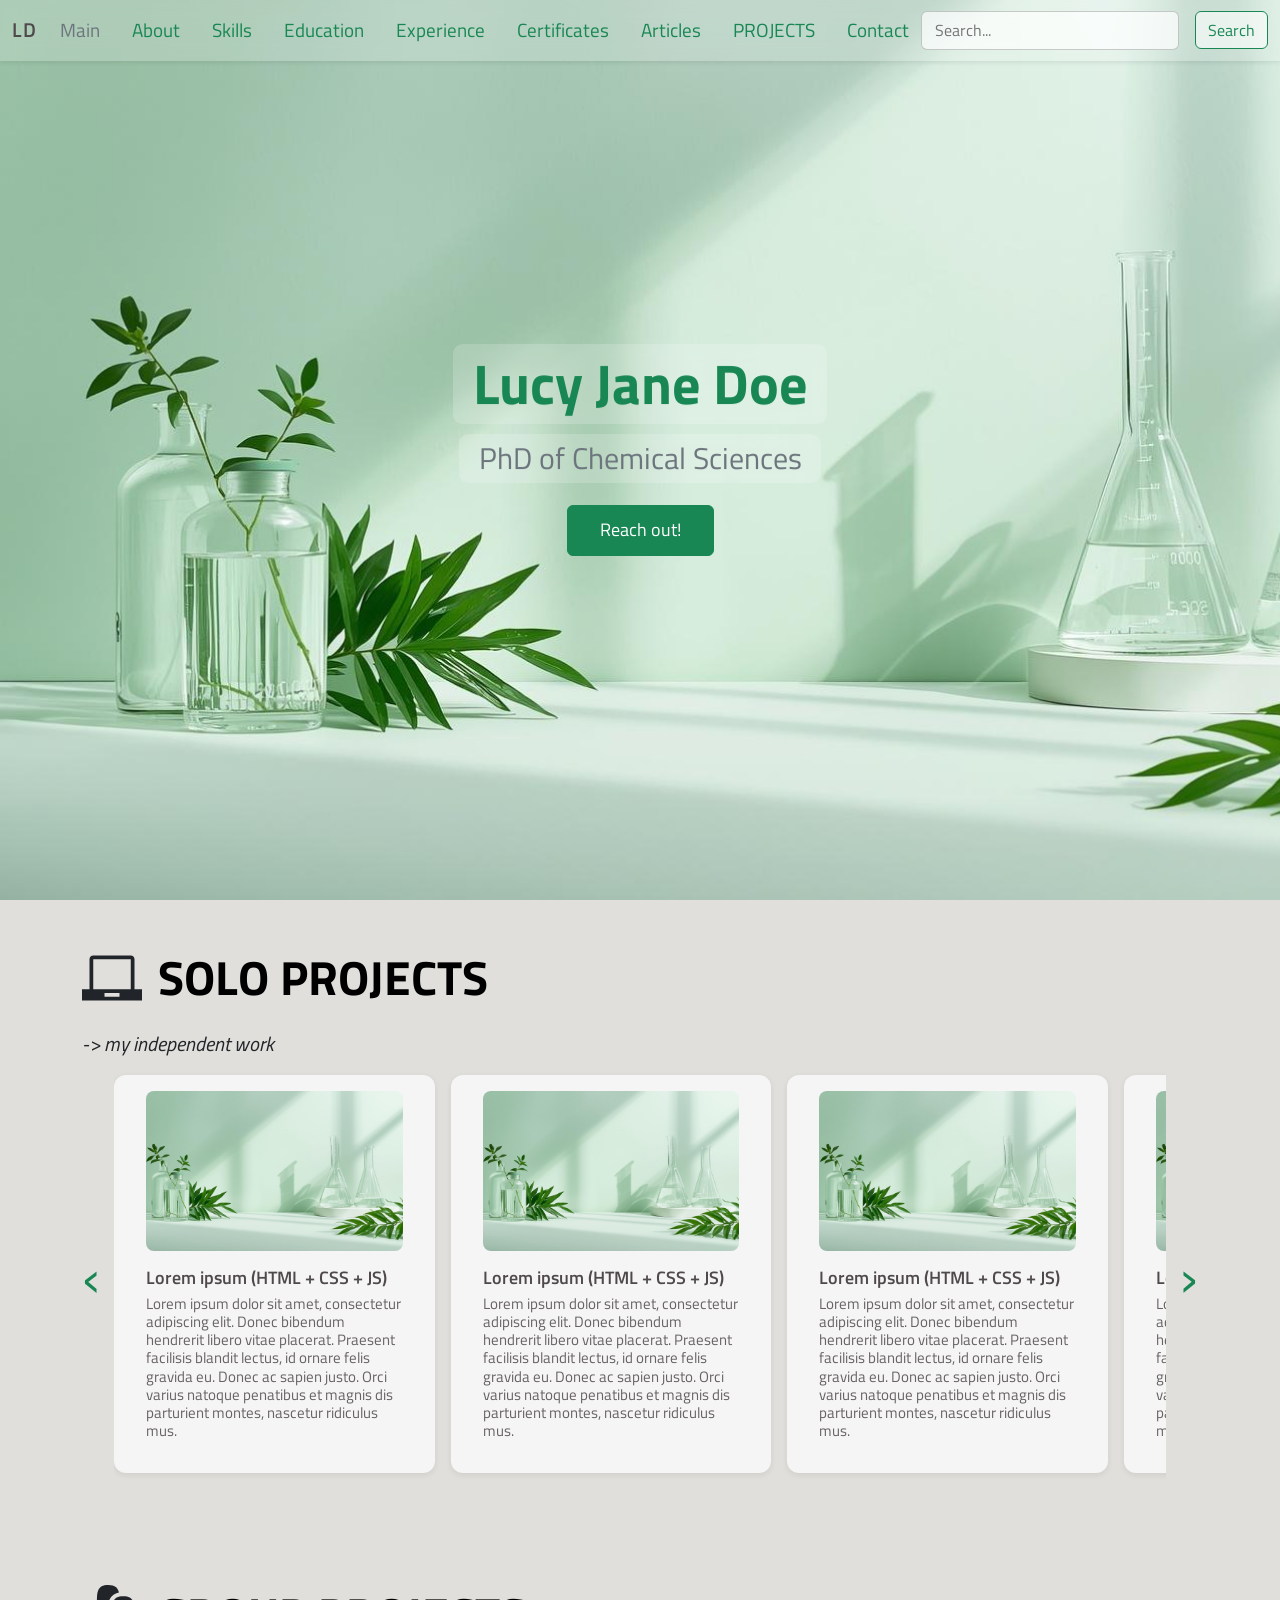
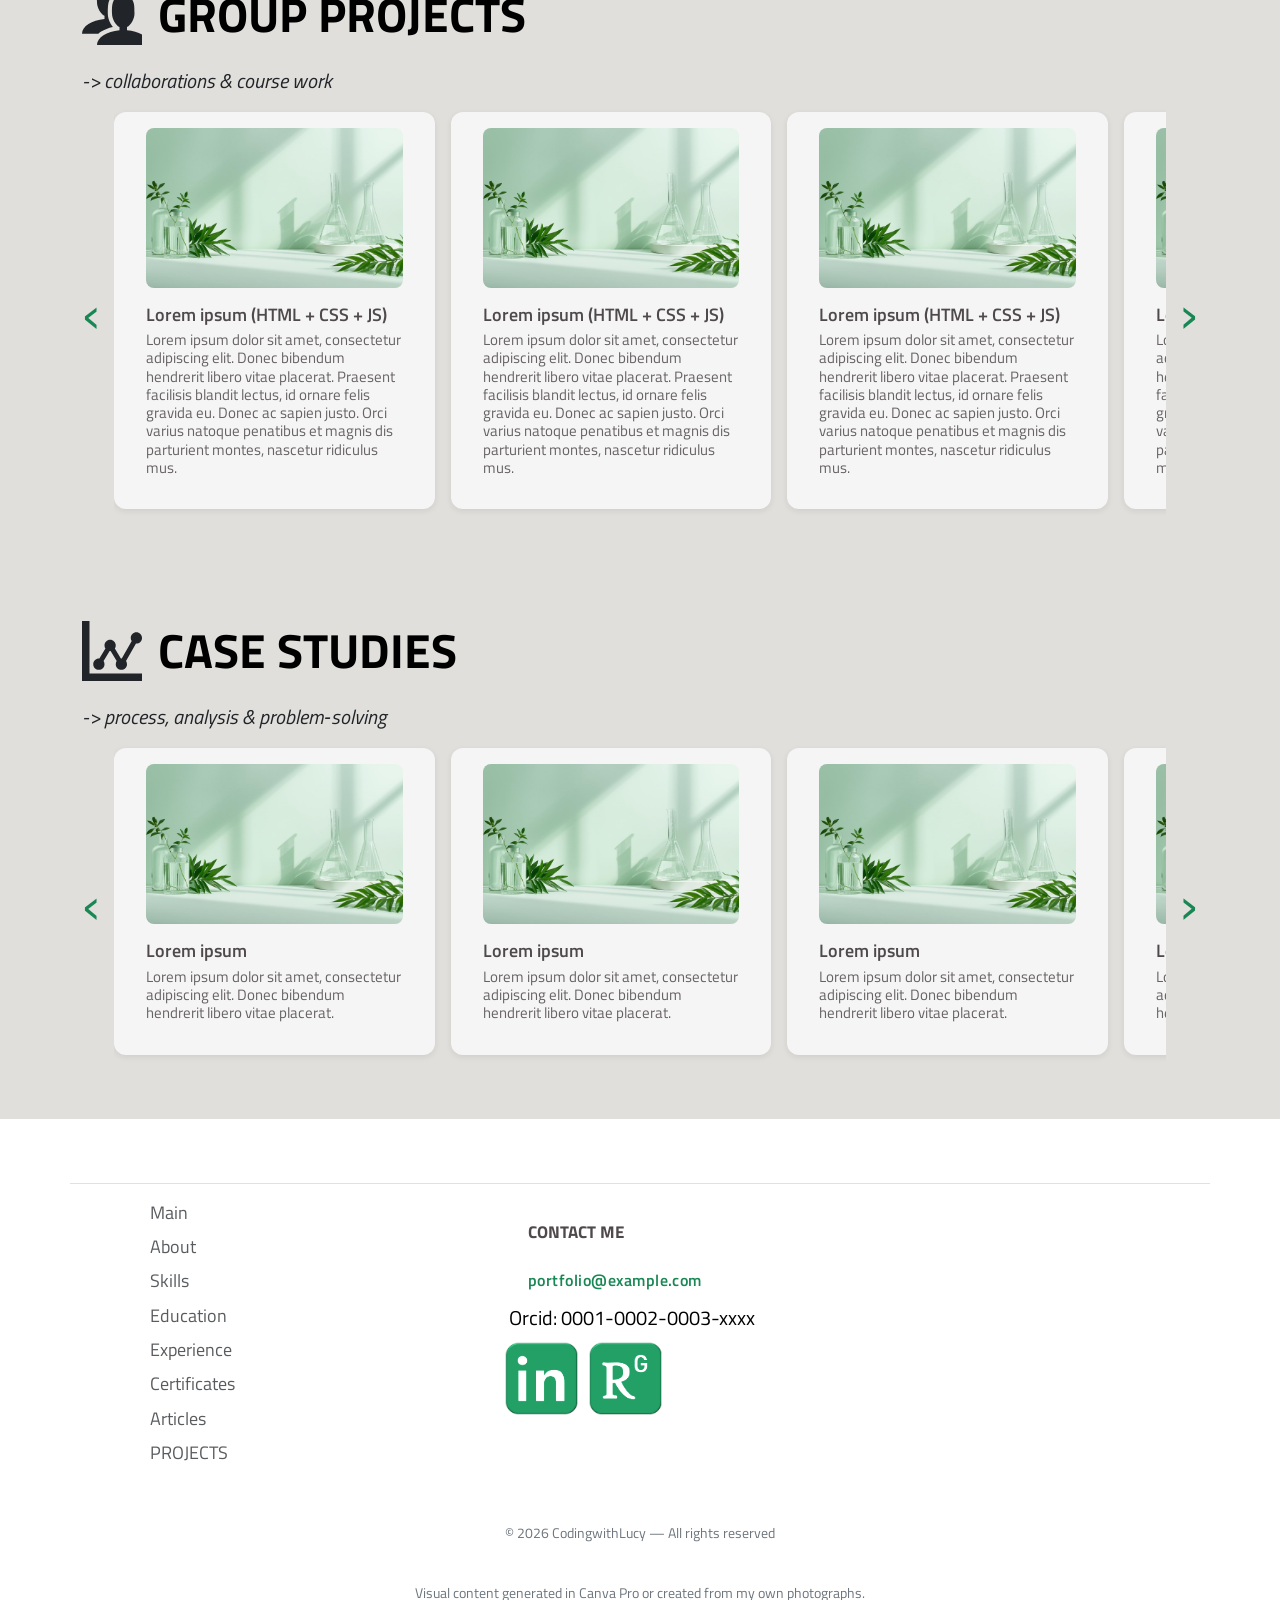
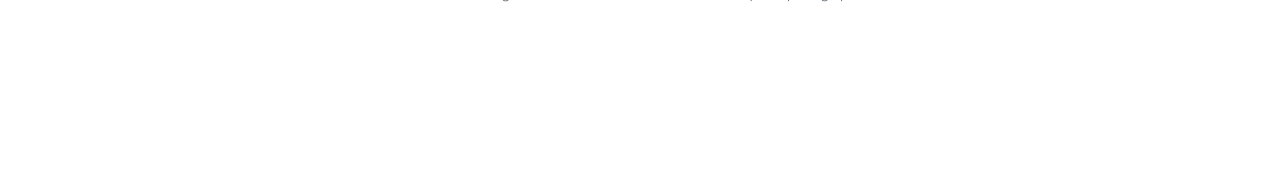
==== projects.html @ 0e8cf5af "certificated section change plus portfolio website added" ====
<!DOCTYPE html>
<html lang="en">

<head>
    <meta charset="utf-8" />
    <meta name="viewport" content="width=device-width, initial-scale=1" />
    <link href="https://cdn.jsdelivr.net/npm/bootstrap@5.0.1/dist/css/bootstrap.min.css" rel="stylesheet"
        integrity="sha384-+0n0xVW2eSR5OomGNYDnhzAbDsOXxcvSN1TPprVMTNDbiYZCxYbOOl7+AMvyTG2x" crossorigin="anonymous" />
    <link rel="preconnect" href="https://fonts.googleapis.com" />
    <link rel="preconnect" href="https://fonts.gstatic.com" crossorigin />
    <link
        href="https://fonts.googleapis.com/css2?family=Titillium+Web:ital,wght@0,200;0,300;0,400;0,600;0,700;0,900;1,200;1,300;1,400;1,600;1,700&display=swap"
        rel="stylesheet" />
    <title>LD resume</title>
    <link rel="stylesheet" href="./style.css" type="text/css" />
</head>

<body>
    <section id="main">
        <nav class="navbar navbar-light navbar-expand-md fixed-top shadow-sm">
            <div class="container-fluid">
                <a class="text-black navbar-brand" href="/index.html">LD</a>
                <button class="navbar-toggler" type="button" data-bs-toggle="collapse"
                    data-bs-target="#navbarSupportedContent" aria-controls="navbarSupportedContent"
                    aria-expanded="false" aria-label="Toggle navigation">
                    <span class="navbar-toggler-icon"></span>
                </button>

                <div class="collapse navbar-collapse flex-wrap" id="navbarSupportedContent">
                    <ul class="navbar-nav me-auto mb-2 mb-md-0">
                        <li class="nav-item">
                            <a href="/index.html" class="nav-link px-2 link-secondary">Main</a>
                        </li>
                        <li class="nav-item">
                            <a href="/index.html#about" class="nav-link px-2 link-success">About</a>
                        </li>
                        <li class="nav-item">
                            <a href="/index.html#skills" class="nav-link px-2 link-success">Skills</a>
                        </li>
                        <li class="nav-item">
                            <a href="/index.html#education" class="nav-link px-2 link-success">Education</a>
                        </li>
                        <li class="nav-item">
                            <a href="/index.html#experience" class="nav-link px-2 link-success">Experience</a>
                        </li>
                        <li class="nav-item">
                            <a href="/index.html#certificates" class="nav-link px-2 link-success">Certificates</a>
                        </li>
                        <li class="nav-item">
                            <a href="/index.html#articles" class="nav-link px-2 link-success">Articles</a>
                        </li>
                        <li class="nav-item">
                            <a href="/projects.html" class="nav-link px-2 link-success text-success">PROJECTS</a>
                        </li>
                        <li class="nav-item">
                            <a href="/index.html#contact" class="nav-link px-2 link-success">Contact</a>
                        </li>
                    </ul>
                    <form class="search-box d-flex align-items-center" onsubmit="return false;">
                        <div class="search-wrapper">
                            <input class="search-input" type="text" placeholder="Search..." aria-label="Search">

                            <div class="search-inline-nav d-none">
                                <button type="button" class="search-prev">◀</button>
                                <span class="search-counter">0/0</span>
                                <button type="button" class="search-next">▶</button>
                            </div>
                        </div>

                        <button type="button" class="search-btn btn btn-outline-success ms-2">
                            Search
                        </button>
                    </form>

                </div>
            </div>
        </nav>

        <div class="hero">
            <h1 class="fade-in-up hover-lift text-success">Lucy Jane Doe</h1>
            <h2 class="text-secondary fade-in-up hover-lift">PhD of Chemical Sciences</h2>

            <a href="#contact">
                <button type="button" class="btn btn-success fade-in-up hover-lift">Reach out!</button>
            </a>
        </div>
    </section>

    <section id="certificates" class="p-lg-5 pt-5">
        <div class="container">
            <div class="row">
                <div class="col-12 mb-4 title">
                    <svg xmlns="http://www.w3.org/2000/svg" height="100" fill="currentColor"
                        class="icon icon-laptop img-fluid d-block" viewBox="0 0 16 16">
                        <path
                            d="M14 11v-8c0-0.55-0.45-1-1-1h-10c-0.55 0-1 0.45-1 1v8h-2v3h16v-3h-2zM10 13h-4v-1h4v1zM13 11h-10v-7.998c0.001-0.001 0.001-0.001 0.002-0.002h9.996c0.001 0.001 0.001 0.001 0.002 0.002v7.998z">
                        </path>

                    </svg>
                    <h2 class="display-5 fw-bold text-body-emphasis lh-1 text-success fade-in-up">
                        SOLO PROJECTS
                    </h2>

                </div>
                <h3 class="subtle-desc"> -> my independent work</h3>
            </div>

            <div class="cert-carousel fade-in-up">
                <button class="cert-arrow left" aria-label="Scroll left">‹</button>
                <div class="cert-scroll">

                    <div class="certificate-card hover-lift" data-bs-toggle="modal" data-bs-target="#solo1">
                        <img src="/background.jpg" class="project-thumb" alt="Project thumbnail">
                        <h3>Lorem ipsum (HTML + CSS + JS)</h3>
                        <h4 class="pb-3">Lorem ipsum dolor sit amet, consectetur adipiscing elit. Donec bibendum
                            hendrerit libero vitae placerat. Praesent
                            facilisis blandit lectus, id ornare felis gravida eu. Donec ac sapien justo. Orci varius
                            natoque penatibus et magnis dis
                            parturient montes, nascetur ridiculus mus.
                        </h4>
                    </div>

                    <div class="certificate-card hover-lift" data-bs-toggle="modal" data-bs-target="#solo1">
                        <img src="/background.jpg" class="project-thumb" alt="Project thumbnail">
                        <h3>Lorem ipsum (HTML + CSS + JS)</h3>
                        <h4 class="pb-3">Lorem ipsum dolor sit amet, consectetur adipiscing elit. Donec bibendum
                            hendrerit libero vitae placerat. Praesent
                            facilisis blandit lectus, id ornare felis gravida eu. Donec ac sapien justo. Orci varius
                            natoque penatibus et magnis dis
                            parturient montes, nascetur ridiculus mus.
                        </h4>
                    </div>

                    <div class="certificate-card hover-lift" data-bs-toggle="modal" data-bs-target="#solo1">
                        <img src="/background.jpg" class="project-thumb" alt="Project thumbnail">
                        <h3>Lorem ipsum (HTML + CSS + JS)</h3>
                        <h4 class="pb-3">Lorem ipsum dolor sit amet, consectetur adipiscing elit. Donec bibendum
                            hendrerit libero vitae placerat. Praesent
                            facilisis blandit lectus, id ornare felis gravida eu. Donec ac sapien justo. Orci varius
                            natoque penatibus et magnis dis
                            parturient montes, nascetur ridiculus mus.
                        </h4>
                    </div>

                    <div class="certificate-card hover-lift" data-bs-toggle="modal" data-bs-target="#solo1">
                        <img src="/background.jpg" class="project-thumb" alt="Project thumbnail">
                        <h3>Lorem ipsum (HTML + CSS + JS)</h3>
                        <h4 class="pb-3">Lorem ipsum dolor sit amet, consectetur adipiscing elit. Donec bibendum
                            hendrerit libero vitae placerat. Praesent
                            facilisis blandit lectus, id ornare felis gravida eu. Donec ac sapien justo. Orci varius
                            natoque penatibus et magnis dis
                            parturient montes, nascetur ridiculus mus.
                        </h4>
                    </div>

                    <div class="certificate-card hover-lift" data-bs-toggle="modal" data-bs-target="#solo1">
                        <img src="/background.jpg" class="project-thumb" alt="Project thumbnail">
                        <h3>Lorem ipsum (HTML + CSS + JS)</h3>
                        <h4 class="pb-3">Lorem ipsum dolor sit amet, consectetur adipiscing elit. Donec bibendum
                            hendrerit libero vitae placerat. Praesent
                            facilisis blandit lectus, id ornare felis gravida eu. Donec ac sapien justo. Orci varius
                            natoque penatibus et magnis dis
                            parturient montes, nascetur ridiculus mus.
                        </h4>
                    </div>

                    <div class="certificate-card hover-lift" data-bs-toggle="modal" data-bs-target="#solo1">
                        <img src="/background.jpg" class="project-thumb" alt="Project thumbnail">
                        <h3>Lorem ipsum (HTML + CSS + JS)</h3>
                        <h4 class="pb-3">Lorem ipsum dolor sit amet, consectetur adipiscing elit. Donec bibendum
                            hendrerit libero vitae placerat. Praesent
                            facilisis blandit lectus, id ornare felis gravida eu. Donec ac sapien justo. Orci varius
                            natoque penatibus et magnis dis
                            parturient montes, nascetur ridiculus mus.
                        </h4>
                    </div>

                </div>
                <button class="cert-arrow right" aria-label="Scroll right">›</button>
            </div>

        </div>
        </div>
    </section>

    <section id="certificates" class="p-lg-5 pt-5">
        <div class="container">
            <div class="row">
                <div class="col-12 mb-4 title">
                    <svg xmlns="http://www.w3.org/2000/svg" height="100" fill="currentColor"
                        class="icon icon-users img-fluid d-block" viewBox="0 0 16 16">
                        <path
                            d="M12 12.041v-0.825c1.102-0.621 2-2.168 2-3.716 0-2.485 0-4.5-3-4.5s-3 2.015-3 4.5c0 1.548 0.898 3.095 2 3.716v0.825c-3.392 0.277-6 1.944-6 3.959h14c0-2.015-2.608-3.682-6-3.959z">
                        </path>
                        <path
                            d="M5.112 12.427c0.864-0.565 1.939-0.994 3.122-1.256-0.235-0.278-0.449-0.588-0.633-0.922-0.475-0.863-0.726-1.813-0.726-2.748 0-1.344 0-2.614 0.478-3.653 0.464-1.008 1.299-1.633 2.488-1.867-0.264-1.195-0.968-1.98-2.841-1.98-3 0-3 2.015-3 4.5 0 1.548 0.898 3.095 2 3.716v0.825c-3.392 0.277-6 1.944-6 3.959h4.359c0.227-0.202 0.478-0.393 0.753-0.573z">
                        </path>

                    </svg>
                    <h2 class="display-5 fw-bold text-body-emphasis lh-1 text-success fade-in-up">
                        GROUP PROJECTS
                    </h2>
                </div>
                <h3 class="subtle-desc"> -> collaborations & course work</h3>
            </div>

            <div class="cert-carousel fade-in-up">
                <button class="cert-arrow left" aria-label="Scroll left">‹</button>
                <div class="cert-scroll">

                    <div class="certificate-card hover-lift" data-bs-toggle="modal" data-bs-target="#solo1">
                        <img src="/background.jpg" class="project-thumb" alt="Project thumbnail">
                        <h3>Lorem ipsum (HTML + CSS + JS)</h3>
                        <h4 class="pb-3">Lorem ipsum dolor sit amet, consectetur adipiscing elit. Donec bibendum
                            hendrerit libero vitae placerat. Praesent
                            facilisis blandit lectus, id ornare felis gravida eu. Donec ac sapien justo. Orci varius
                            natoque penatibus et magnis dis
                            parturient montes, nascetur ridiculus mus.
                        </h4>
                    </div>

                    <div class="certificate-card hover-lift" data-bs-toggle="modal" data-bs-target="#solo1">
                        <img src="/background.jpg" class="project-thumb" alt="Project thumbnail">
                        <h3>Lorem ipsum (HTML + CSS + JS)</h3>
                        <h4 class="pb-3">Lorem ipsum dolor sit amet, consectetur adipiscing elit. Donec bibendum
                            hendrerit libero vitae placerat. Praesent
                            facilisis blandit lectus, id ornare felis gravida eu. Donec ac sapien justo. Orci varius
                            natoque penatibus et magnis dis
                            parturient montes, nascetur ridiculus mus.
                        </h4>
                    </div>

                    <div class="certificate-card hover-lift" data-bs-toggle="modal" data-bs-target="#solo1">
                        <img src="/background.jpg" class="project-thumb" alt="Project thumbnail">
                        <h3>Lorem ipsum (HTML + CSS + JS)</h3>
                        <h4 class="pb-3">Lorem ipsum dolor sit amet, consectetur adipiscing elit. Donec bibendum
                            hendrerit libero vitae placerat. Praesent
                            facilisis blandit lectus, id ornare felis gravida eu. Donec ac sapien justo. Orci varius
                            natoque penatibus et magnis dis
                            parturient montes, nascetur ridiculus mus.
                        </h4>
                    </div>

                    <div class="certificate-card hover-lift" data-bs-toggle="modal" data-bs-target="#solo1">
                        <img src="/background.jpg" class="project-thumb" alt="Project thumbnail">
                        <h3>Lorem ipsum (HTML + CSS + JS)</h3>
                        <h4 class="pb-3">Lorem ipsum dolor sit amet, consectetur adipiscing elit. Donec bibendum
                            hendrerit libero vitae placerat. Praesent
                            facilisis blandit lectus, id ornare felis gravida eu. Donec ac sapien justo. Orci varius
                            natoque penatibus et magnis dis
                            parturient montes, nascetur ridiculus mus.
                        </h4>
                    </div>

                </div>
                <button class="cert-arrow right" aria-label="Scroll right">›</button>
            </div>

        </div>
        </div>
    </section>

    <section id="certificates" class="p-lg-5 pt-5">
        <div class="container">
            <div class="row">
                <div class="col-12 mb-4 title">
                    <svg xmlns="http://www.w3.org/2000/svg" height="100" fill="currentColor"
                        class="icon icon-stats-dots img-fluid d-block" viewBox="0 0 16 16">
                        <path
                            d="M2 14h14v2h-16v-16h2zM4.5 13c-0.828 0-1.5-0.672-1.5-1.5s0.672-1.5 1.5-1.5c0.044 0 0.088 0.002 0.131 0.006l1.612-2.687c-0.154-0.235-0.243-0.517-0.243-0.819 0-0.828 0.672-1.5 1.5-1.5s1.5 0.672 1.5 1.5c0 0.302-0.090 0.583-0.243 0.819l1.612 2.687c0.043-0.004 0.087-0.006 0.131-0.006 0.033 0 0.066 0.001 0.099 0.004l2.662-4.658c-0.165-0.241-0.261-0.532-0.261-0.845 0-0.828 0.672-1.5 1.5-1.5s1.5 0.672 1.5 1.5c0 0.828-0.672 1.5-1.5 1.5-0.033 0-0.066-0.001-0.099-0.004l-2.662 4.658c0.165 0.241 0.261 0.532 0.261 0.845 0 0.828-0.672 1.5-1.5 1.5s-1.5-0.672-1.5-1.5c0-0.302 0.090-0.583 0.243-0.819l-1.612-2.687c-0.043 0.004-0.087 0.006-0.131 0.006s-0.088-0.002-0.131-0.006l-1.612 2.687c0.154 0.235 0.243 0.517 0.243 0.819 0 0.828-0.672 1.5-1.5 1.5z">
                        </path>

                    </svg>
                    <h2 class="display-5 fw-bold text-body-emphasis lh-1 text-success fade-in-up">
                        CASE STUDIES
                    </h2>
                </div>
                <h3 class="subtle-desc"> -> process, analysis & problem‑solving</h3>
            </div>

            <div class="cert-carousel fade-in-up">
                <button class="cert-arrow left" aria-label="Scroll left">‹</button>
                <div class="cert-scroll">

                    <div class="certificate-card hover-lift" data-bs-toggle="modal" data-bs-target="#case1">
                        <img src="/background.jpg" class="project-thumb" alt="Project thumbnail">
                        <h3>Lorem ipsum</h3>
                        <h4 class="pb-3">Lorem ipsum dolor sit amet, consectetur adipiscing elit. Donec bibendum
                            hendrerit libero vitae placerat.
                        </h4>
                    </div>

                    <div class="certificate-card hover-lift" data-bs-toggle="modal" data-bs-target="#case1">
                        <img src="/background.jpg" class="project-thumb" alt="Project thumbnail">
                        <h3>Lorem ipsum</h3>
                        <h4 class="pb-3">Lorem ipsum dolor sit amet, consectetur adipiscing elit. Donec bibendum
                            hendrerit libero vitae placerat.
                        </h4>
                    </div>

                    <div class="certificate-card hover-lift" data-bs-toggle="modal" data-bs-target="#case1">
                        <img src="/background.jpg" class="project-thumb" alt="Project thumbnail">
                        <h3>Lorem ipsum</h3>
                        <h4 class="pb-3">Lorem ipsum dolor sit amet, consectetur adipiscing elit. Donec bibendum
                            hendrerit libero vitae placerat.
                        </h4>
                    </div>

                    <div class="certificate-card hover-lift" data-bs-toggle="modal" data-bs-target="#case1">
                        <img src="/background.jpg" class="project-thumb" alt="Project thumbnail">
                        <h3>Lorem ipsum</h3>
                        <h4 class="pb-3">Lorem ipsum dolor sit amet, consectetur adipiscing elit. Donec bibendum
                            hendrerit libero vitae placerat.
                        </h4>
                    </div>

                </div>
                <button class="cert-arrow right" aria-label="Scroll right">›</button>
            </div>

        </div>
        </div>
    </section>

    <div class="modal fade" id="case1" tabindex="-1" aria-hidden="true">
        <div class="modal-dialog modal-lg modal-dialog-centered">
            <div class="modal-content">

                <div class="modal-header">
                    <h5 class="modal-title">Proin venenatis mi eget cursus mollis</h5>
                    <button type="button" class="btn-close" data-bs-dismiss="modal"></button>
                </div>

                <div class="modal-body">
                    <img src="/background.jpg" class="img-fluid mb-4 rounded" alt="Project screenshot">
                    <h5>🧭 Overview</h5>
                    <p>
                        Phasellus in faucibus est. Praesent tincidunt efficitur mi, a commodo turpis auctor eu. Aliquam
                        tristique gravida
                        libero, ut fermentum tortor fermentum sit amet. Curabitur vulputate justo vitae lobortis
                        porttitor. Proin at tellus
                        pulvinar velit fermentum facilisis. Donec volutpat urna eget metus dapibus, at ultrices odio
                        pellentesque. Morbi finibus
                        placerat arcu, non condimentum leo ornare ac. Donec in sagittis tortor, sodales dapibus mauris.
                        Cras felis nisi, varius
                        ut ullamcorper vitae, feugiat ac felis. Aliquam erat volutpat. Aliquam et dolor ex.
                    </p>

                    <h5>🎯 Objective</h5>
                    <ul>
                        <li>Mauris eu cursus sapien, ac faucibus neque.</li>
                        <li>Mauris eu semper tortor, in congue elit.</li>
                        <li>Quisque magna dolor, malesuada sit amet blandit sed, venenatis vitae massa.</li>
                    </ul>

                    <h5>🔍 Analysis & Process</h5>
                    <ul>
                        <li>Maecenas eu gravida mi. Aliquam facilisis posuere sollicitudin. Duis et mi eu justo semper
                            feugiat. Maecenas varius ac
                            libero quis cursus. Curabitur sit amet libero tincidunt, mollis augue quis, laoreet lacus.
                        </li>
                        <li>Phasellus posuere placerat nibh at gravida.</li>
                    </ul>

                    <h5>⚠️ Key Findings</h5>
                    <ul>
                        <li>Maecenas hendrerit, nisl ornare eleifend mattis, erat risus consequat velit, et vehicula
                            nibh magna et elit.</li>
                        <li>Vestibulum scelerisque consectetur diam a pretium.</li>
                    </ul>

                    <h5>📈 Results & Impact</h5>
                    <ul>
                        <li>Fusce tincidunt scelerisque mattis.
                        </li>
                        <li>Ut eget nibh arcu.</li>
                        <li>Fusce id lorem ultricies, pulvinar elit ut, lobortis lorem.
                        </li>
                    </ul>

                    <h5>📝 Recommendations</h5>
                    <ul>
                        <li>Integer sollicitudin malesuada vehicula.</li>
                    </ul>

                    <h5>👩‍🔬 Role</h5>
                    <p>
                        Curabitur vulputate justo vitae lobortis porttitor.
                    </p>

                    <h5>🔗 Full Article</h5>
                    <ul>
                        <li><a href="https://google.com/" target="_blank">DOI:
                                10.xxx</a></li>
                    </ul>

                </div>

            </div>
        </div>
    </div>

    <div class="modal fade" id="solo1" tabindex="-1" aria-hidden="true">
        <div class="modal-dialog modal-lg modal-dialog-centered">
            <div class="modal-content">

                <div class="modal-header">
                    <h5 class="modal-title">Lorem ipsum (HTML + CSS + JS)</h5>
                    <button type="button" class="btn-close" data-bs-dismiss="modal"></button>
                </div>

                <div class="modal-body">
                    <img src="/background.jpg" class="img-fluid mb-4 rounded" alt="Project screenshot">

                    <h5>🧭 Overview</h5>
                    <p>Lorem ipsum dolor sit amet, consectetur adipiscing elit. Donec bibendum hendrerit libero vitae
                        placerat. Praesent
                        facilisis blandit lectus, id ornare felis gravida eu. Donec ac sapien justo. Orci varius natoque
                        penatibus et magnis dis
                        parturient montes, nascetur ridiculus mus. Ut et lectus vulputate, pharetra ipsum at, facilisis
                        lacus. Phasellus iaculis
                        faucibus augue, et porta nunc fermentum et. Mauris ex ex, ultrices vel egestas a, cursus quis
                        massa.</p>

                    <h5>🎯 Purpose & Goals</h5>
                    <ul>
                        <li>Pellentesque fermentum nisl sit amet dui auctor, ac feugiat nisl cursus.</li>
                        <li>Vestibulum aliquam, magna eu pretium aliquam, neque lacus feugiat ligula, in malesuada ex
                            leo id arcu.</li>
                        <li>Nulla bibendum ac risus ut egestas. Sed ac justo ornare orci convallis molestie nec eu
                            ligula.</li>
                        <li>Aliquam eget nunc et mi hendrerit convallis. Nam blandit iaculis tellus.</li>
                        <li>Proin lacus ipsum, porta eget enim at, mattis gravida tellus. Ut velit purus, pretium eget
                            varius at, fringilla a justo.
                        </li>
                    </ul>

                    <h5>🧩 Key Features</h5>
                    <ul>
                        <li>Phasellus ac turpis sit amet quam condimentum consequat a a nibh.</li>
                        <li>Proin rutrum fermentum pharetra.</li>
                        <li>Sed fringilla tortor sem, id pulvinar elit tincidunt sed.</li>
                        <li>Mauris laoreet accumsan turpis eu bibendum.</li>
                        <li>Donec euismod turpis nec massa lacinia, id maximus magna dictum.</li>
                    </ul>

                    <h5>🛠 Tech Stack</h5>
                    <ul>
                        <li>HTML5</li>
                        <li>CSS3</li>
                        <li>Bootstrap 5</li>
                        <li>Vanilla JavaScript</li>
                        <li>GitHub Pages</li>
                    </ul>

                    <h5>🔧 Process & Development</h5>
                    <ul>
                        <li>Vestibulum est augue, facilisis sit amet metus nec, efficitur ultricies neque.</li>
                        <li>Class aptent taciti sociosqu ad litora torquent per conubia nostra, per inceptos himenaeos.
                        </li>
                    </ul>

                    <h5>⚠️ Challenges & Solutions</h5>
                    <ul>
                        <li>Duis malesuada risus eu consequat sagittis.
                        </li>
                        <li>Orci varius natoque penatibus et magnis dis parturient montes, nascetur ridiculus mus.</li>
                        <li>In varius in lacus ac rhoncus.</li>
                    </ul>

                    <h5>📈 Results & Outcomes</h5>
                    <ul>
                        <li>Morbi dignissim, nibh vitae dignissim vulputate, justo eros hendrerit odio, ac posuere
                            sapien turpis ut nibh.</li>
                        <li>Phasellus sodales lacus ut varius fermentum.</li>
                        <li>Nunc rhoncus euismod massa et porttitor.</li>
                    </ul>

                    <h5>🔮 Future Improvements</h5>
                    <ul>
                        <li>Proin imperdiet quam vitae neque gravida consectetur sit amet rhoncus turpis.</li>
                    </ul>

                    <h5>🔗 Links</h5>

                    <div class="d-flex gap-3">
                        <a href="https://github.com/CodingwithLucy/" target="_blank" class="btn btn-success">GitHub</a>
                        <a href="https://github.com/" target="_blank" class="btn btn-outline-success">Live Demo</a>
                    </div>
                </div>

            </div>
        </div>
    </div>

    <section id="contact">
        <div class="container">
            <footer class="row row-cols-1 row-cols-sm-1 row-cols-md-2 row-cols-lg-3 py-3 border-top fade-in-up">

                <div class="col-12 col-md-6 ps-5">
                    <ul class="nav flex-column">
                        <li class="nav-item mb-2">
                            <a href="/index.html#main" class="nav-link p-0 text-body-secondary link-success">Main</a>
                        </li>
                        <li class="nav-item mb-2">
                            <a href="/index.html#about" class="nav-link p-0 text-body-secondary link-success">About</a>
                        </li>
                        <li class="nav-item mb-2">
                            <a href="/index.html#skills"
                                class="nav-link p-0 text-body-secondary link-success">Skills</a>
                        </li>
                        <li class="nav-item mb-2">
                            <a href="/index.html#education"
                                class="nav-link p-0 text-body-secondary link-success">Education</a>
                        </li>
                        <li class="nav-item mb-2">
                            <a href="/index.html#experience"
                                class="nav-link p-0 text-body-secondary link-success">Experience</a>
                        </li>
                        <li class="nav-item mb-2">
                            <a href="/index.html#certificates"
                                class="nav-link p-0 text-body-secondary link-success">Certificates</a>
                        </li>
                        <li class="nav-item mb-2">
                            <a href="/index.html#articles"
                                class="nav-link p-0 text-body-secondary link-success">Articles</a>
                        </li>
                        <li class="nav-item mb-2">
                            <a href="/projects.html"
                                class="nav-link p-0 text-body-secondary link-success text-success">PROJECTS</a>
                        </li>
                    </ul>
                </div>

                <div class="col-12 mb-3 mt-3 ps-5">
                    <h4 class="fw-bold hover-lift glass" style="cursor: pointer;">CONTACT ME</h4>
                    <p class="mb-2 d-flex align-items-center gap-2">
                        <a href="mailto:portfolio@example.com"
                            class="text-decoration-none fw-semibold contact-link glass">
                            portfolio@example.com
                        </a>
                    </p>
                    <h3 class="text-black">Orcid: 0001-0002-0003-xxxx</h3>

                    <div class="col-12 mb-3 mt-3">
                        <a href="https://www.linkedin.com/"><img src="./linkedin.png" alt="logo of Linkedin" height="60"
                                class="me-3 hover-lift" /></a>

                        <a href="https://www.researchgate.net/"><img src="./researchgate.png" alt="logo of Researchgate"
                                height="60" class="me-3 hover-lift" /></a>
                    </div>
                </div>
                <p class="footer-credit text-center text-secondary mt-5">
                    © 2026 CodingwithLucy — All rights reserved
                </p>
                <p class="footer-credit text-center text-secondary mt-4">
                    Visual content generated in Canva Pro or created from my own photographs.
                </p>
            </footer>
        </div>
    </section>

    <script src="https://cdn.jsdelivr.net/npm/bootstrap@5.0.1/dist/js/bootstrap.bundle.min.js"
        integrity="sha384-gtEjrD/SeCtmISkJkNUaaKMoLD0//ElJ19smozuHV6z3Iehds+3Ulb9Bn9Plx0x4"
        crossorigin="anonymous"></script>

    <script>
        document.addEventListener("DOMContentLoaded", function () {
            const animated = document.querySelectorAll(".fade-in-up");

            const observer = new IntersectionObserver(entries => {
                entries.forEach(entry => {
                    if (entry.isIntersecting) {
                        entry.target.classList.add("visible");
                    }
                });
            }, { threshold: 0.2 });

            animated.forEach(el => observer.observe(el));
        });
    </script>

    <script>
        document.addEventListener("DOMContentLoaded", function () {
            const input = document.querySelector(".search-input");
            const searchBtn = document.querySelector(".search-btn");
            const navBox = document.querySelector(".search-inline-nav");
            const prevBtn = document.querySelector(".search-prev");
            const nextBtn = document.querySelector(".search-next");
            const counter = document.querySelector(".search-counter");

            let results = [];
            let currentIndex = 0;
            let lastTerm = "";

            function clearHighlights() {
                document.querySelectorAll(".search-highlight").forEach(el => {
                    const parent = el.parentNode;
                    parent.replaceChild(document.createTextNode(el.textContent), el);
                    parent.normalize();
                });
            }

            function getAllTextNodes() {
                const nodes = [];
                const walker = document.createTreeWalker(
                    document.body,
                    NodeFilter.SHOW_TEXT,
                    {
                        acceptNode(node) {
                            if (node.parentNode.closest("nav")) return NodeFilter.FILTER_REJECT;
                            if (!node.textContent.trim()) return NodeFilter.FILTER_REJECT;
                            return NodeFilter.FILTER_ACCEPT;
                        }
                    }
                );

                while (walker.nextNode()) {
                    nodes.push(walker.currentNode);
                }
                return nodes;
            }

            function highlightAll(term) {
                clearHighlights();
                results = [];
                currentIndex = 0;

                const nodes = getAllTextNodes();

                nodes.forEach(node => {
                    let text = node.textContent;
                    let lower = text.toLowerCase();
                    let start = 0;

                    const fragments = [];

                    while (true) {
                        const index = lower.indexOf(term, start);
                        if (index === -1) break;

                        fragments.push({
                            start: index,
                            end: index + term.length
                        });

                        start = index + term.length;
                    }

                    if (fragments.length === 0) return;

                    const parent = node.parentNode;
                    const newNodes = [];
                    let lastIndex = 0;

                    fragments.forEach(f => {
                        if (f.start > lastIndex) {
                            newNodes.push(document.createTextNode(text.slice(lastIndex, f.start)));
                        }

                        const span = document.createElement("span");
                        span.className = "search-highlight";
                        span.textContent = text.slice(f.start, f.end);
                        newNodes.push(span);
                        results.push(span);

                        lastIndex = f.end;
                    });

                    if (lastIndex < text.length) {
                        newNodes.push(document.createTextNode(text.slice(lastIndex)));
                    }

                    newNodes.forEach(n => parent.insertBefore(n, node));
                    parent.removeChild(node);
                });
            }

            function scrollToResult(index) {
                if (!results.length) return;

                const el = results[index];
                const rect = el.getBoundingClientRect();

                window.scrollTo({
                    top: rect.top + window.scrollY - 150,
                    behavior: "smooth"
                });

                counter.textContent = `${index + 1}/${results.length}`;
            }

            prevBtn.onclick = () => {
                if (!results.length) return;
                currentIndex = (currentIndex - 1 + results.length) % results.length;
                scrollToResult(currentIndex);
            };

            nextBtn.onclick = () => {
                if (!results.length) return;
                currentIndex = (currentIndex + 1) % results.length;
                scrollToResult(currentIndex);
            };

            function runSearch() {
                const term = input.value.trim().toLowerCase();
                if (!term) return;

                if (term === lastTerm && results.length > 0) {
                    currentIndex = (currentIndex + 1) % results.length;
                    scrollToResult(currentIndex);
                    return;
                }

                lastTerm = term;

                highlightAll(term);

                if (results.length === 0) {
                    navBox.classList.add("d-none");
                    alert("No results found");
                    return;
                }

                currentIndex = 0;
                navBox.classList.remove("d-none");
                scrollToResult(currentIndex);
            }

            input.addEventListener("keydown", function (e) {
                if (e.key === "Enter") {
                    e.preventDefault();
                    runSearch();
                }
            });

            searchBtn.addEventListener("click", function () {
                runSearch();
            });
        });
    </script>
    <script>
        document.querySelectorAll('.cert-carousel').forEach(carousel => {
            const scrollContainer = carousel.querySelector('.cert-scroll');
            const leftArrow = carousel.querySelector('.cert-arrow.left');
            const rightArrow = carousel.querySelector('.cert-arrow.right');

            leftArrow.addEventListener('click', () => {
                scrollContainer.scrollBy({ left: -300, behavior: 'smooth' });
            });

            rightArrow.addEventListener('click', () => {
                scrollContainer.scrollBy({ left: 300, behavior: 'smooth' });
            });
        });
    </script>


</body>

</html>
---- style.css ----
/* =========================================
   GLOBAL
========================================= */

:root {
  --bs-breakpoint-sm: 576px;
  --bs-breakpoint-md: 768px;
  --bs-breakpoint-lg: 992px;
  --bs-breakpoint-xl: 1200px;
  --bs-breakpoint-xxl: 1400px;
}

body,
html {
  font-family: 'Titillium Web', sans-serif;
  height: 100%;
}

section {
  max-width: 100vw;
  padding-left: 2rem;
  padding-right: 2rem;
}

strong {
  font-weight: 600 !important;
}

.text-justify {
  text-align: justify;
}

.navbar {
  background-color: rgba(255, 255, 255, 0.2);
  backdrop-filter: blur(10px);
  -webkit-backdrop-filter: blur(10px);
  box-shadow: 0 2px 10px rgba(0, 0, 0, 0.1);
  transition:
    background-color 0.3s ease,
    box-shadow 0.3s ease;
  top: 0;
  z-index: 9999;
  max-width: 100vw;
  overflow-x: hidden;
}

.navbar.fixed-top {
  box-shadow: 0 4px 12px rgba(0, 0, 0, 0.15);
}

.navbar-brand {
  font-weight: 600;
  letter-spacing: 0.03125rem;
}

.navbar-nav .nav-link {
  text-align: center;
  font-size: 1.2rem;
  transition: color 0.3s ease;
}

.navbar-brand,
.navbar-nav .nav-link:hover {
  color: #4f494b !important;
}

.form-control {
  border-radius: 0.5rem;
  background-color: rgba(255, 255, 255, 0.6);
  transition: box-shadow 0.3s ease;
}

.form-control:focus {
  box-shadow: 0 0 5px rgba(59, 122, 87, 0.3);
}

a {
  transition:
    transform 0.2s ease,
    letter-spacing 0.2s ease;
}

a:hover {
  transform: scale(1.05);
  letter-spacing: 0.03125rem;
  font-weight: 600;
}

.btn-outline-success {
  background-color: rgba(255, 255, 255, 0.6);
  transition: all 0.3s ease;
}

.btn-outline-success:hover {
  color: white;
}

.navbar-collapse {
  background-color: rgba(255, 255, 255, 0.1);
  backdrop-filter: blur(14px) saturate(120%);
  -webkit-backdrop-filter: blur(14px) saturate(120%);
  border: 1px solid rgba(255, 255, 255, 0.3);
  box-shadow: 0 8px 24px rgba(0, 0, 0, 0.1);
  border-radius: 1rem;
  padding: 1rem;
  height: auto;
  margin-top: 1rem;
  margin-bottom: 1rem;
  width: calc(100% - 4rem);
  margin-inline: auto;
}

.search-box {
  position: relative;
  gap: 0.5rem;
  margin-left: auto;
  margin-right: auto;
  justify-content: center;
}

.search-wrapper {
  position: relative;
  display: inline-block;
}

.search-input {
  border: 1px solid rgba(0, 0, 0, 0.2);
  padding: 0.4rem 0.8rem;
  padding-right: 70px;
  border-radius: 6px;
  background-color: rgba(255, 255, 255, 0.7);
  transition: box-shadow 0.3s ease;
}

.search-input:focus {
  outline: none;
  box-shadow: 0 0 6px rgba(25, 135, 84, 0.4);
}

.search-inline-nav {
  position: absolute;
  right: 10px;
  top: 50%;
  transform: translateY(-50%);
  display: flex;
  align-items: center;
  gap: 4px;
  font-size: 12px;
  color: #555;
}

.search-inline-nav button {
  background: none;
  border: none;
  padding: 0;
  font-size: 12px;
  cursor: pointer;
  color: #555;
}

.search-inline-nav button:hover {
  color: #198754;
}

.search-counter {
  font-size: 12px;
  color: #555;
}

.search-highlight {
  background: yellow;
  color: black;
  padding: 2px 0;
}

#main {
  background-image: url('./background.jpg');
  background-size: cover;
  background-position: left center;
  height: 100vh;
}

#main .hero {
  position: absolute;
  top: 50%;
  left: 50%;
  transform: translate(-50%, -50%);
  text-align: center;
}

#main .hero h1,
#main .hero h2 {
  backdrop-filter: blur(6px);
  background-color: rgba(255, 255, 255, 0.18);
  padding: 0.4rem 1.2rem;
  border-radius: 0.6rem;
  display: inline-block;
}

#main .hero h1 {
  font-size: 2.4rem;
  font-weight: 700;
  margin-bottom: 0.6rem;
}

#main .hero h2 {
  font-size: 1.4rem;
  margin-bottom: 1.4rem;
}

#main .hero .btn-success {
  padding: 0.7rem 2rem;
  font-size: 1.1rem;
  display: block;
  margin: 0 auto;
}

a,
a:hover,
a:focus,
a:active {
  text-decoration: none !important;
  border-bottom: none !important;
}

#main,
#contact {
  background-attachment: scroll;
}

#about {
  padding-top: 3rem;
  padding-bottom: 3rem;
}

#about .my-photo {
  width: 60vw;
  max-width: 75%;
  border-radius: 50%;
  object-fit: cover;
  margin: 1rem;
  box-shadow: 0 4px 12px rgba(0, 0, 0, 0.15);
}

#about p {
  font-size: 1.1rem;
  line-height: 1.6;
  margin-bottom: 1.2rem;
}

#about h2 {
  color: #4f494b;
  margin-bottom: 2rem;
}

#summary {
  background-color: #f8f9fa;
  border-radius: 12px;
}

.strength-tag {
  background-color: #198754;
  color: white;
  padding: 10px 16px;
  border-radius: 30px;
  font-weight: 600;
  display: inline-flex;
  align-items: center;
  gap: 8px;
  box-shadow: 0 4px 10px rgba(25, 135, 84, 0.25);
  transition:
    transform 0.3s ease,
    box-shadow 0.3s ease;
}

.strength-tag:hover {
  transform: translateY(-4px);
  box-shadow: 0 6px 14px rgba(25, 135, 84, 0.35);
}

#summary p {
  margin-bottom: 1.4rem;
}

#summary ul li {
  margin-bottom: 0.8rem;
}

#skills {
  background-color: #e1dfdb;
}

#skills .feature {
  background-color: whitesmoke;
  border-radius: 0.75rem;
  text-align: center;
  flex-grow: 1;
  display: flex;
  flex-direction: row;
  align-items: center;
  gap: 1rem;
  margin: 0 auto;
  padding: 3rem;
  box-shadow: 0 2px 6px rgba(0, 0, 0, 0.08);
  transition:
    box-shadow 0.3s ease,
    transform 0.3s ease;
}

.fade-in-up {
  opacity: 0;
  transform: translateY(20px);
  transition:
    opacity 0.6s ease,
    transform 0.6s ease;
}

.fade-in-up.visible {
  opacity: 1;
  transform: translateY(0);
}

.hover-lift {
  transition:
    box-shadow 0.3s ease,
    transform 0.3s ease;
}

.hover-lift:hover {
  box-shadow: 0 4px 14px rgba(0, 0, 0, 0.12);
  transform: translateY(-3px);
}

#skills .feature-icon svg {
  transition: transform 0.3s ease;
}

#skills .feature:hover .feature-icon svg {
  color: var(--bs-success);
  transform: scale(1.1);
}

#skills ul {
  margin: 0;
  padding-left: 2rem;
}

#education {
  background-color: #bfe4c0;
}

.timeline {
  position: relative;
  margin-left: 1rem;
  padding-left: 1.5rem;
  border-left: 3px solid rgba(0, 0, 0, 0.15);
}

.timeline-item {
  position: relative;
  margin-bottom: 2.5rem;
}

.timeline-dot {
  position: absolute;
  left: -2rem;
  top: 0.3rem;
  width: 14px;
  height: 14px;
  background-color: #4f494b;
  border-radius: 50%;
  border: 3px solid white;
  box-shadow: 0 0 0 3px rgba(0, 0, 0, 0.15);
}

.timeline-content {
  padding-left: 0.5rem;
}

.timeline-date {
  font-weight: 600;
  color: #4f494b;
  margin-bottom: 0.3rem;
}

#experience ul {
  list-style: none;
  padding-left: 0;
}

h3 {
  font-size: 1.25rem;
  margin-bottom: 0.2rem;
}

h4 {
  font-size: 1.05rem;
  color: #4f494b;
  margin-bottom: 0.8rem;
}

.title {
  display: flex;
  align-items: center;
  gap: 1rem;
  text-align: left;
}

.title svg {
  flex-shrink: 0;
  width: 60px;
  height: auto;
}

.title h2 {
  margin: 0;
}

#certificates {
  background-color: #e1dfdb;
  padding-top: 3rem;
  padding-bottom: 3rem;
}

#certificates .col-12.col-md-6 {
  display: flex;
}

#certificates .certificate-card {
  background-color: whitesmoke;
  height: 100%;
  width: 100%;
  border-radius: 0.75rem;
  padding: 1rem 2rem;
  box-shadow: 0 2px 6px rgba(0, 0, 0, 0.08);
  transition:
    box-shadow 0.3s ease,
    transform 0.3s ease;
  display: flex;
  flex-direction: column;
  min-height: 150px;
  justify-content: space-between;
}

#certificates .certificate-card .certificate-date {
  font-weight: 700;
  color: #4f494b;
  opacity: 0.8;
  margin-bottom: 0.6rem;
  font-size: 1rem;
}

#certificates .certificate-card h3 {
  font-size: 1.1rem;
  margin-bottom: 0.4rem;
  color: #4f494b;
  font-weight: 600;
}

#certificates .certificate-card h4 {
  font-size: 0.95rem;
  color: #4f494b;
  opacity: 0.85;
  margin-bottom: 0;
}

#certificates p {
  font-weight: 600;
  color: #4f494b;
}

#articles {
  background-color: #e1dfdb;
}

#articles h5 {
  margin-bottom: 2rem;
}

.cert-subtitle {
  font-weight: 700;
  font-style: italic;
  font-size: 1.25rem;
  margin-top: 2rem;
}

.cert-scroll::-webkit-scrollbar {
  height: 6px;
}

.cert-scroll::-webkit-scrollbar-track {
  background-color: rgba(0, 0, 0, 0.05);
  border-radius: 3px;
}

.cert-scroll::-webkit-scrollbar-thumb {
  background-color: rgba(0, 0, 0, 0.25);
  border-radius: 3px;
  transition: background-color 0.3s ease;
}

.cert-scroll::-webkit-scrollbar-thumb:hover {
  background-color: rgba(0, 0, 0, 0.4);
}

.cert-arrow {
  position: absolute;
  top: 50%;
  transform: translateY(-50%);
  background: none;
  border: none;
  font-size: 4rem;
  font-weight: 300;
  color: #198754;
  cursor: pointer;
  z-index: 20;
  padding: 0;
  line-height: 1;
  transition: color 0.25s ease;
}

.cert-arrow:hover {
  color: #0f4a2d;
}

.cert-carousel {
  position: relative;
  display: flex;
  align-items: center;
  padding: 0 2rem;
}

.cert-arrow.left {
  left: 0;
}

.cert-arrow.right {
  right: 0;
}

.cert-scroll {
  display: flex;
  gap: 1rem;
  overflow-x: auto;
  scroll-behavior: smooth;
  padding: 1rem 0;
  width: 100%;
  align-items: stretch;
}

.cert-scroll .certificate-card {
  flex: 0 0 calc(95% - 1rem);
}

.glass {
  backdrop-filter: blur(6px);
  -webkit-backdrop-filter: blur(6px);
  background-color: rgba(255, 255, 255, 0.18);
  padding: 0.4rem 1.2rem;
  border-radius: 0.6rem;
  display: inline-block;
  transition:
    transform 0.2s ease,
    letter-spacing 0.2s ease !important;
}

.glass:hover {
  transform: scale(1.05) !important;
  letter-spacing: 0.03125rem !important;
  font-weight: 600 !important;
}

#contact {
  background-image: url('./background-footer.jpg');
  backdrop-filter: blur(10px);
  -webkit-backdrop-filter: blur(10px);
  background-size: cover;
  background-position: right center;
  height: 100vh;
  padding: 3rem 0 2rem 0;
}

#contact .nav-link {
  font-size: 1rem;
  padding: 0;
  transition: color 0.3s ease;
}

.contact-link {
  color: var(--bs-success);
  letter-spacing: 0.03rem;
  transition:
    color 0.3s ease,
    opacity 0.3s ease;
}

.contact-link:hover {
  color: var(--bs-success);
  opacity: 0.7;
}

#contact img {
  transition: transform 0.3s ease;
  transform: scale(1.1);
  filter: brightness(1.1);
}

#contact img:hover {
  transform: scale(1.1);
}

#contact .nav-link:hover {
  color: #4f494b !important;
}

.footer-credit {
  font-size: 0.85rem;
  display: block;
  width: 100%;
}

/* =========================================
   TABLET (≥576px)
========================================= */

@media (min-width: 576px) {
  #main,
  #contact {
    background-attachment: fixed;
  }

  #skills .feature {
    display: block;
  }

  #skills .feature-icon {
    width: 4rem;
    height: 4rem;
    margin-bottom: 1rem;
    align-self: auto;
  }
}

/* =========================================
   SMALL LAPTOP (≥768px)
========================================= */

@media (min-width: 768px) {
  .navbar-collapse {
    background: none;
    backdrop-filter: none;
    -webkit-backdrop-filter: none;
    border: none;
    box-shadow: none;
    border-radius: 0;
    margin: 0;
    padding: 0;
    height: auto;
    flex-wrap: wrap;
  }

  .navbar-nav {
    flex-direction: row;
    gap: 1rem;
  }

  .search-box {
    margin-left: 0;
    margin-right: 0;
    justify-content: flex-start;
  }

  .form-control {
    width: 180px;
  }

  #main .hero h1 {
    font-size: 3rem;
  }

  #main .hero h2 {
    font-size: 1.7rem;
  }

  .cert-scroll .certificate-card {
    flex: 0 0 calc(48% - 1rem);
  }

  #contact {
    padding-top: 4rem;
    padding-bottom: 3rem;
    height: 75vh;
  }
}

/* =========================================
   DESKTOP (≥992px)
========================================= */
@media (min-width: 992px) {
  #main .hero h1 {
    font-size: 3.5rem;
  }

  #main .hero h2 {
    font-size: 1.9rem;
  }

  #contact footer {
    padding-left: 2rem;
    padding-right: 2rem;
  }

  #contact .nav-link {
    font-size: 1.1rem;
  }

  #contact img {
    height: 65px;
  }
}

/* =========================================
   DESKTOP XL (≥1200px)
========================================= */
@media (min-width: 1200px) {
  .navbar-collapse {
    flex-wrap: nowrap;
    justify-content: space-between;
    align-items: center;
  }

  .search-box {
    margin-left: 0;
    margin-right: 0;
    justify-content: flex-end;
    width: auto;
  }

  form.d-flex {
    flex-direction: row;
    align-items: center;
  }

  .cert-scroll .certificate-card {
    flex: 0 0 calc(32% - 1rem);
  }
}

/*PROJECTS*/
.project-thumb {
  width: 100%;
  height: 160px;
  object-fit: cover;
  border-radius: 0.5rem;
  margin-bottom: 1rem;
}

.modal-body img {
  width: 100%;
  height: auto;
  object-fit: cover;
  border-radius: 0.5rem;
}

.modal-title {
  font-weight: 600;
}

.modal-dialog {
  max-width: 900px;
  max-height: 90vh;
  padding-bottom: 20px;
}

.modal-content {
  max-height: 75vh;
  overflow-y: auto;
  overflow-x: hidden;
  margin-top: 80px !important;
}

.modal-content::-webkit-scrollbar {
  width: 10px;
}

.modal-content::-webkit-scrollbar-thumb {
  background-color: rgba(0, 0, 0, 0.25);
  border-radius: 4px;
}

.modal-content::-webkit-scrollbar-track {
  background: transparent;
}

.subtle-desc {
  font-style: italic;
}
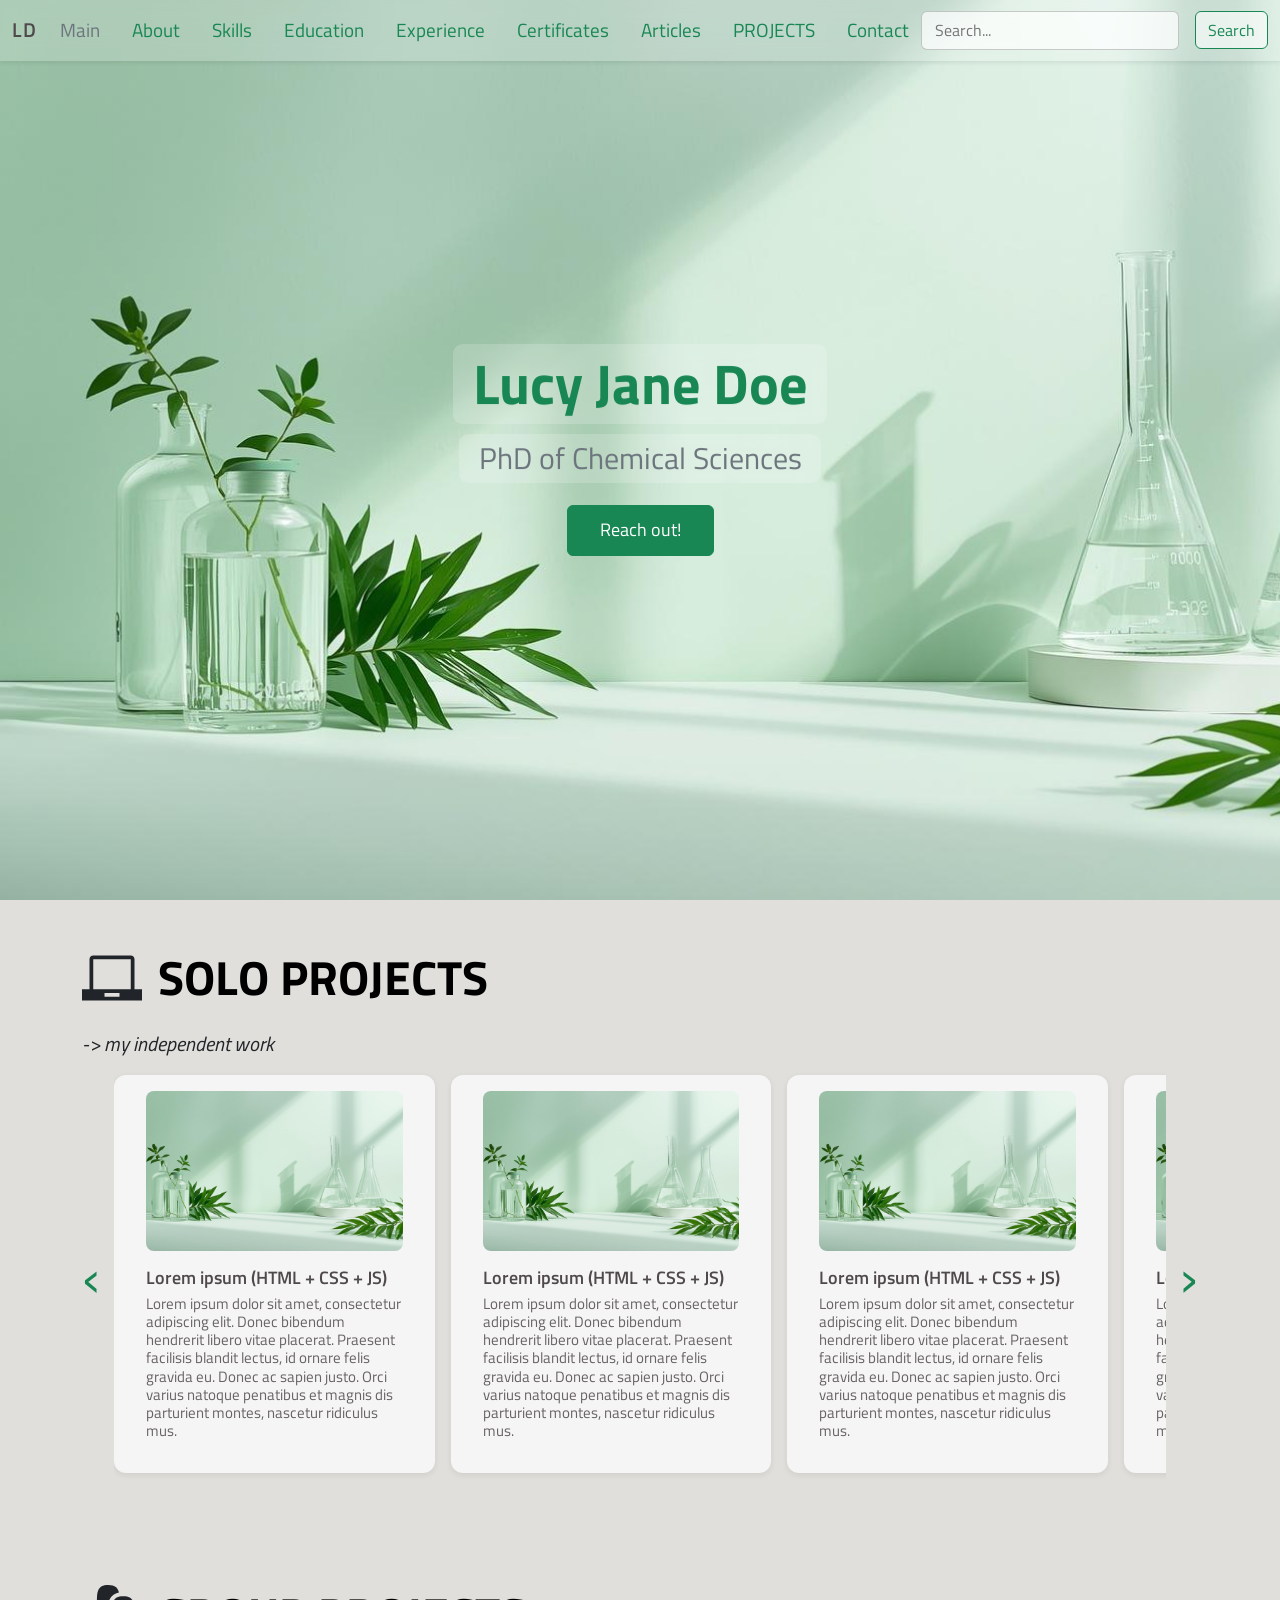
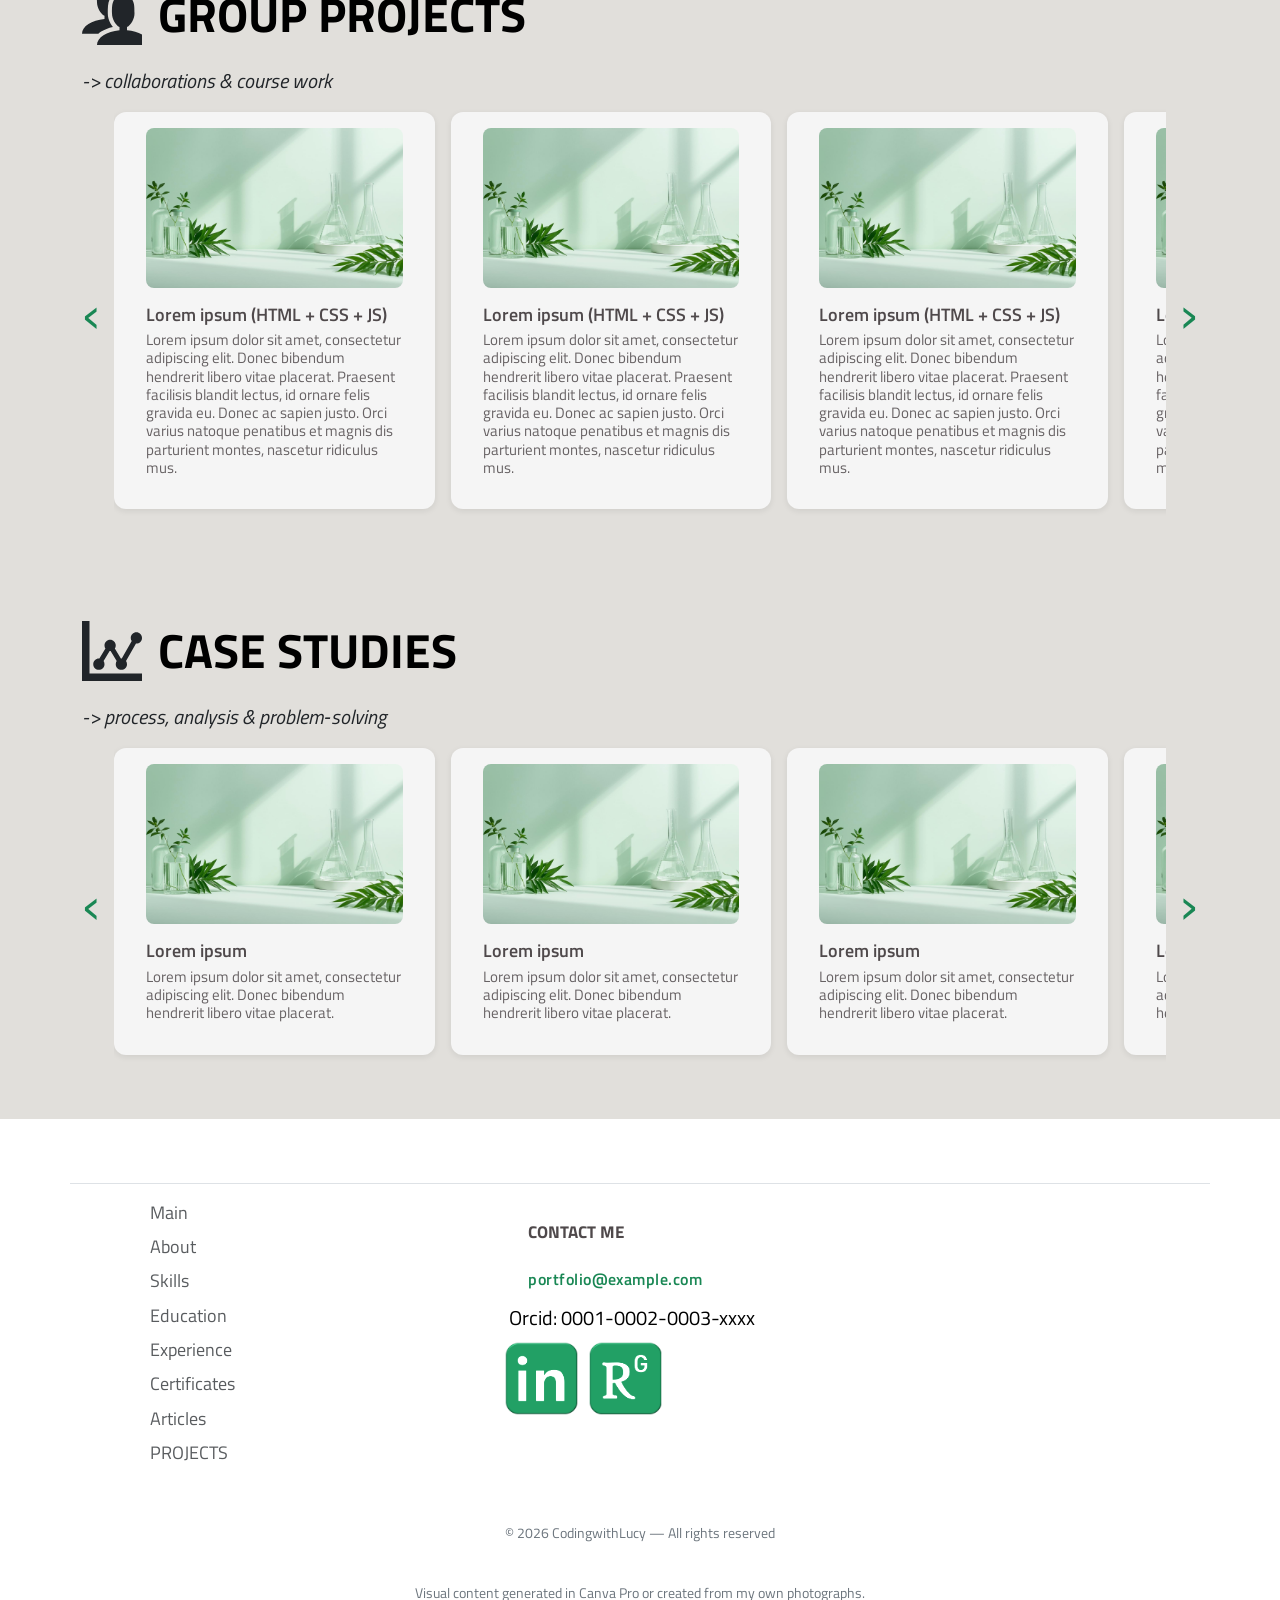
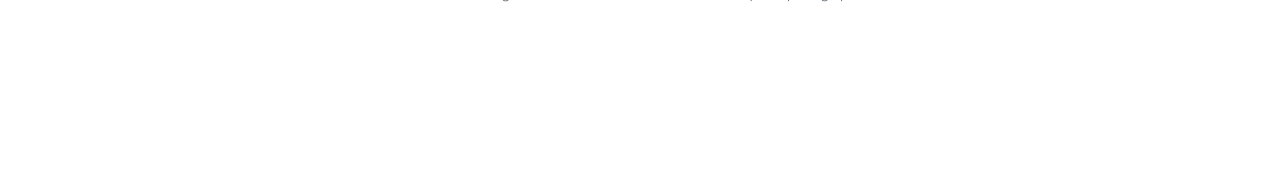
==== commit c0597fbc: "graphics links" ====
--- a/projects.html
+++ b/projects.html
@@ -19,7 +19,7 @@
     <section id="main">
         <nav class="navbar navbar-light navbar-expand-md fixed-top shadow-sm">
             <div class="container-fluid">
-                <a class="text-black navbar-brand" href="/index.html">LD</a>
+                <a class="text-black navbar-brand" href="index.html">LD</a>
                 <button class="navbar-toggler" type="button" data-bs-toggle="collapse"
                     data-bs-target="#navbarSupportedContent" aria-controls="navbarSupportedContent"
                     aria-expanded="false" aria-label="Toggle navigation">
@@ -29,31 +29,31 @@
                 <div class="collapse navbar-collapse flex-wrap" id="navbarSupportedContent">
                     <ul class="navbar-nav me-auto mb-2 mb-md-0">
                         <li class="nav-item">
-                            <a href="/index.html" class="nav-link px-2 link-secondary">Main</a>
-                        </li>
-                        <li class="nav-item">
-                            <a href="/index.html#about" class="nav-link px-2 link-success">About</a>
-                        </li>
-                        <li class="nav-item">
-                            <a href="/index.html#skills" class="nav-link px-2 link-success">Skills</a>
-                        </li>
-                        <li class="nav-item">
-                            <a href="/index.html#education" class="nav-link px-2 link-success">Education</a>
-                        </li>
-                        <li class="nav-item">
-                            <a href="/index.html#experience" class="nav-link px-2 link-success">Experience</a>
-                        </li>
-                        <li class="nav-item">
-                            <a href="/index.html#certificates" class="nav-link px-2 link-success">Certificates</a>
-                        </li>
-                        <li class="nav-item">
-                            <a href="/index.html#articles" class="nav-link px-2 link-success">Articles</a>
-                        </li>
-                        <li class="nav-item">
-                            <a href="/projects.html" class="nav-link px-2 link-success text-success">PROJECTS</a>
-                        </li>
-                        <li class="nav-item">
-                            <a href="/index.html#contact" class="nav-link px-2 link-success">Contact</a>
+                            <a href="index.html" class="nav-link px-2 link-secondary">Main</a>
+                        </li>
+                        <li class="nav-item">
+                            <a href="index.html#about" class="nav-link px-2 link-success">About</a>
+                        </li>
+                        <li class="nav-item">
+                            <a href="index.html#skills" class="nav-link px-2 link-success">Skills</a>
+                        </li>
+                        <li class="nav-item">
+                            <a href="index.html#education" class="nav-link px-2 link-success">Education</a>
+                        </li>
+                        <li class="nav-item">
+                            <a href="index.html#experience" class="nav-link px-2 link-success">Experience</a>
+                        </li>
+                        <li class="nav-item">
+                            <a href="index.html#certificates" class="nav-link px-2 link-success">Certificates</a>
+                        </li>
+                        <li class="nav-item">
+                            <a href="index.html#articles" class="nav-link px-2 link-success">Articles</a>
+                        </li>
+                        <li class="nav-item">
+                            <a href="projects.html" class="nav-link px-2 link-success text-success">PROJECTS</a>
+                        </li>
+                        <li class="nav-item">
+                            <a href="index.html#contact" class="nav-link px-2 link-success">Contact</a>
                         </li>
                     </ul>
                     <form class="search-box d-flex align-items-center" onsubmit="return false;">
@@ -110,62 +110,62 @@
                 <div class="cert-scroll">
 
                     <div class="certificate-card hover-lift" data-bs-toggle="modal" data-bs-target="#solo1">
-                        <img src="/background.jpg" class="project-thumb" alt="Project thumbnail">
-                        <h3>Lorem ipsum (HTML + CSS + JS)</h3>
-                        <h4 class="pb-3">Lorem ipsum dolor sit amet, consectetur adipiscing elit. Donec bibendum
-                            hendrerit libero vitae placerat. Praesent
-                            facilisis blandit lectus, id ornare felis gravida eu. Donec ac sapien justo. Orci varius
-                            natoque penatibus et magnis dis
-                            parturient montes, nascetur ridiculus mus.
-                        </h4>
-                    </div>
-
-                    <div class="certificate-card hover-lift" data-bs-toggle="modal" data-bs-target="#solo1">
-                        <img src="/background.jpg" class="project-thumb" alt="Project thumbnail">
-                        <h3>Lorem ipsum (HTML + CSS + JS)</h3>
-                        <h4 class="pb-3">Lorem ipsum dolor sit amet, consectetur adipiscing elit. Donec bibendum
-                            hendrerit libero vitae placerat. Praesent
-                            facilisis blandit lectus, id ornare felis gravida eu. Donec ac sapien justo. Orci varius
-                            natoque penatibus et magnis dis
-                            parturient montes, nascetur ridiculus mus.
-                        </h4>
-                    </div>
-
-                    <div class="certificate-card hover-lift" data-bs-toggle="modal" data-bs-target="#solo1">
-                        <img src="/background.jpg" class="project-thumb" alt="Project thumbnail">
-                        <h3>Lorem ipsum (HTML + CSS + JS)</h3>
-                        <h4 class="pb-3">Lorem ipsum dolor sit amet, consectetur adipiscing elit. Donec bibendum
-                            hendrerit libero vitae placerat. Praesent
-                            facilisis blandit lectus, id ornare felis gravida eu. Donec ac sapien justo. Orci varius
-                            natoque penatibus et magnis dis
-                            parturient montes, nascetur ridiculus mus.
-                        </h4>
-                    </div>
-
-                    <div class="certificate-card hover-lift" data-bs-toggle="modal" data-bs-target="#solo1">
-                        <img src="/background.jpg" class="project-thumb" alt="Project thumbnail">
-                        <h3>Lorem ipsum (HTML + CSS + JS)</h3>
-                        <h4 class="pb-3">Lorem ipsum dolor sit amet, consectetur adipiscing elit. Donec bibendum
-                            hendrerit libero vitae placerat. Praesent
-                            facilisis blandit lectus, id ornare felis gravida eu. Donec ac sapien justo. Orci varius
-                            natoque penatibus et magnis dis
-                            parturient montes, nascetur ridiculus mus.
-                        </h4>
-                    </div>
-
-                    <div class="certificate-card hover-lift" data-bs-toggle="modal" data-bs-target="#solo1">
-                        <img src="/background.jpg" class="project-thumb" alt="Project thumbnail">
-                        <h3>Lorem ipsum (HTML + CSS + JS)</h3>
-                        <h4 class="pb-3">Lorem ipsum dolor sit amet, consectetur adipiscing elit. Donec bibendum
-                            hendrerit libero vitae placerat. Praesent
-                            facilisis blandit lectus, id ornare felis gravida eu. Donec ac sapien justo. Orci varius
-                            natoque penatibus et magnis dis
-                            parturient montes, nascetur ridiculus mus.
-                        </h4>
-                    </div>
-
-                    <div class="certificate-card hover-lift" data-bs-toggle="modal" data-bs-target="#solo1">
-                        <img src="/background.jpg" class="project-thumb" alt="Project thumbnail">
+                        <img src="background.jpg" class="project-thumb" alt="Project thumbnail">
+                        <h3>Lorem ipsum (HTML + CSS + JS)</h3>
+                        <h4 class="pb-3">Lorem ipsum dolor sit amet, consectetur adipiscing elit. Donec bibendum
+                            hendrerit libero vitae placerat. Praesent
+                            facilisis blandit lectus, id ornare felis gravida eu. Donec ac sapien justo. Orci varius
+                            natoque penatibus et magnis dis
+                            parturient montes, nascetur ridiculus mus.
+                        </h4>
+                    </div>
+
+                    <div class="certificate-card hover-lift" data-bs-toggle="modal" data-bs-target="#solo1">
+                        <img src="background.jpg" class="project-thumb" alt="Project thumbnail">
+                        <h3>Lorem ipsum (HTML + CSS + JS)</h3>
+                        <h4 class="pb-3">Lorem ipsum dolor sit amet, consectetur adipiscing elit. Donec bibendum
+                            hendrerit libero vitae placerat. Praesent
+                            facilisis blandit lectus, id ornare felis gravida eu. Donec ac sapien justo. Orci varius
+                            natoque penatibus et magnis dis
+                            parturient montes, nascetur ridiculus mus.
+                        </h4>
+                    </div>
+
+                    <div class="certificate-card hover-lift" data-bs-toggle="modal" data-bs-target="#solo1">
+                        <img src="background.jpg" class="project-thumb" alt="Project thumbnail">
+                        <h3>Lorem ipsum (HTML + CSS + JS)</h3>
+                        <h4 class="pb-3">Lorem ipsum dolor sit amet, consectetur adipiscing elit. Donec bibendum
+                            hendrerit libero vitae placerat. Praesent
+                            facilisis blandit lectus, id ornare felis gravida eu. Donec ac sapien justo. Orci varius
+                            natoque penatibus et magnis dis
+                            parturient montes, nascetur ridiculus mus.
+                        </h4>
+                    </div>
+
+                    <div class="certificate-card hover-lift" data-bs-toggle="modal" data-bs-target="#solo1">
+                        <img src="background.jpg" class="project-thumb" alt="Project thumbnail">
+                        <h3>Lorem ipsum (HTML + CSS + JS)</h3>
+                        <h4 class="pb-3">Lorem ipsum dolor sit amet, consectetur adipiscing elit. Donec bibendum
+                            hendrerit libero vitae placerat. Praesent
+                            facilisis blandit lectus, id ornare felis gravida eu. Donec ac sapien justo. Orci varius
+                            natoque penatibus et magnis dis
+                            parturient montes, nascetur ridiculus mus.
+                        </h4>
+                    </div>
+
+                    <div class="certificate-card hover-lift" data-bs-toggle="modal" data-bs-target="#solo1">
+                        <img src="background.jpg" class="project-thumb" alt="Project thumbnail">
+                        <h3>Lorem ipsum (HTML + CSS + JS)</h3>
+                        <h4 class="pb-3">Lorem ipsum dolor sit amet, consectetur adipiscing elit. Donec bibendum
+                            hendrerit libero vitae placerat. Praesent
+                            facilisis blandit lectus, id ornare felis gravida eu. Donec ac sapien justo. Orci varius
+                            natoque penatibus et magnis dis
+                            parturient montes, nascetur ridiculus mus.
+                        </h4>
+                    </div>
+
+                    <div class="certificate-card hover-lift" data-bs-toggle="modal" data-bs-target="#solo1">
+                        <img src="background.jpg" class="project-thumb" alt="Project thumbnail">
                         <h3>Lorem ipsum (HTML + CSS + JS)</h3>
                         <h4 class="pb-3">Lorem ipsum dolor sit amet, consectetur adipiscing elit. Donec bibendum
                             hendrerit libero vitae placerat. Praesent
@@ -209,40 +209,40 @@
                 <div class="cert-scroll">
 
                     <div class="certificate-card hover-lift" data-bs-toggle="modal" data-bs-target="#solo1">
-                        <img src="/background.jpg" class="project-thumb" alt="Project thumbnail">
-                        <h3>Lorem ipsum (HTML + CSS + JS)</h3>
-                        <h4 class="pb-3">Lorem ipsum dolor sit amet, consectetur adipiscing elit. Donec bibendum
-                            hendrerit libero vitae placerat. Praesent
-                            facilisis blandit lectus, id ornare felis gravida eu. Donec ac sapien justo. Orci varius
-                            natoque penatibus et magnis dis
-                            parturient montes, nascetur ridiculus mus.
-                        </h4>
-                    </div>
-
-                    <div class="certificate-card hover-lift" data-bs-toggle="modal" data-bs-target="#solo1">
-                        <img src="/background.jpg" class="project-thumb" alt="Project thumbnail">
-                        <h3>Lorem ipsum (HTML + CSS + JS)</h3>
-                        <h4 class="pb-3">Lorem ipsum dolor sit amet, consectetur adipiscing elit. Donec bibendum
-                            hendrerit libero vitae placerat. Praesent
-                            facilisis blandit lectus, id ornare felis gravida eu. Donec ac sapien justo. Orci varius
-                            natoque penatibus et magnis dis
-                            parturient montes, nascetur ridiculus mus.
-                        </h4>
-                    </div>
-
-                    <div class="certificate-card hover-lift" data-bs-toggle="modal" data-bs-target="#solo1">
-                        <img src="/background.jpg" class="project-thumb" alt="Project thumbnail">
-                        <h3>Lorem ipsum (HTML + CSS + JS)</h3>
-                        <h4 class="pb-3">Lorem ipsum dolor sit amet, consectetur adipiscing elit. Donec bibendum
-                            hendrerit libero vitae placerat. Praesent
-                            facilisis blandit lectus, id ornare felis gravida eu. Donec ac sapien justo. Orci varius
-                            natoque penatibus et magnis dis
-                            parturient montes, nascetur ridiculus mus.
-                        </h4>
-                    </div>
-
-                    <div class="certificate-card hover-lift" data-bs-toggle="modal" data-bs-target="#solo1">
-                        <img src="/background.jpg" class="project-thumb" alt="Project thumbnail">
+                        <img src="background.jpg" class="project-thumb" alt="Project thumbnail">
+                        <h3>Lorem ipsum (HTML + CSS + JS)</h3>
+                        <h4 class="pb-3">Lorem ipsum dolor sit amet, consectetur adipiscing elit. Donec bibendum
+                            hendrerit libero vitae placerat. Praesent
+                            facilisis blandit lectus, id ornare felis gravida eu. Donec ac sapien justo. Orci varius
+                            natoque penatibus et magnis dis
+                            parturient montes, nascetur ridiculus mus.
+                        </h4>
+                    </div>
+
+                    <div class="certificate-card hover-lift" data-bs-toggle="modal" data-bs-target="#solo1">
+                        <img src="background.jpg" class="project-thumb" alt="Project thumbnail">
+                        <h3>Lorem ipsum (HTML + CSS + JS)</h3>
+                        <h4 class="pb-3">Lorem ipsum dolor sit amet, consectetur adipiscing elit. Donec bibendum
+                            hendrerit libero vitae placerat. Praesent
+                            facilisis blandit lectus, id ornare felis gravida eu. Donec ac sapien justo. Orci varius
+                            natoque penatibus et magnis dis
+                            parturient montes, nascetur ridiculus mus.
+                        </h4>
+                    </div>
+
+                    <div class="certificate-card hover-lift" data-bs-toggle="modal" data-bs-target="#solo1">
+                        <img src="background.jpg" class="project-thumb" alt="Project thumbnail">
+                        <h3>Lorem ipsum (HTML + CSS + JS)</h3>
+                        <h4 class="pb-3">Lorem ipsum dolor sit amet, consectetur adipiscing elit. Donec bibendum
+                            hendrerit libero vitae placerat. Praesent
+                            facilisis blandit lectus, id ornare felis gravida eu. Donec ac sapien justo. Orci varius
+                            natoque penatibus et magnis dis
+                            parturient montes, nascetur ridiculus mus.
+                        </h4>
+                    </div>
+
+                    <div class="certificate-card hover-lift" data-bs-toggle="modal" data-bs-target="#solo1">
+                        <img src="background.jpg" class="project-thumb" alt="Project thumbnail">
                         <h3>Lorem ipsum (HTML + CSS + JS)</h3>
                         <h4 class="pb-3">Lorem ipsum dolor sit amet, consectetur adipiscing elit. Donec bibendum
                             hendrerit libero vitae placerat. Praesent
@@ -283,7 +283,7 @@
                 <div class="cert-scroll">
 
                     <div class="certificate-card hover-lift" data-bs-toggle="modal" data-bs-target="#case1">
-                        <img src="/background.jpg" class="project-thumb" alt="Project thumbnail">
+                        <img src="background.jpg" class="project-thumb" alt="Project thumbnail">
                         <h3>Lorem ipsum</h3>
                         <h4 class="pb-3">Lorem ipsum dolor sit amet, consectetur adipiscing elit. Donec bibendum
                             hendrerit libero vitae placerat.
@@ -291,7 +291,7 @@
                     </div>
 
                     <div class="certificate-card hover-lift" data-bs-toggle="modal" data-bs-target="#case1">
-                        <img src="/background.jpg" class="project-thumb" alt="Project thumbnail">
+                        <img src="background.jpg" class="project-thumb" alt="Project thumbnail">
                         <h3>Lorem ipsum</h3>
                         <h4 class="pb-3">Lorem ipsum dolor sit amet, consectetur adipiscing elit. Donec bibendum
                             hendrerit libero vitae placerat.
@@ -299,7 +299,7 @@
                     </div>
 
                     <div class="certificate-card hover-lift" data-bs-toggle="modal" data-bs-target="#case1">
-                        <img src="/background.jpg" class="project-thumb" alt="Project thumbnail">
+                        <img src="background.jpg" class="project-thumb" alt="Project thumbnail">
                         <h3>Lorem ipsum</h3>
                         <h4 class="pb-3">Lorem ipsum dolor sit amet, consectetur adipiscing elit. Donec bibendum
                             hendrerit libero vitae placerat.
@@ -307,7 +307,7 @@
                     </div>
 
                     <div class="certificate-card hover-lift" data-bs-toggle="modal" data-bs-target="#case1">
-                        <img src="/background.jpg" class="project-thumb" alt="Project thumbnail">
+                        <img src="background.jpg" class="project-thumb" alt="Project thumbnail">
                         <h3>Lorem ipsum</h3>
                         <h4 class="pb-3">Lorem ipsum dolor sit amet, consectetur adipiscing elit. Donec bibendum
                             hendrerit libero vitae placerat.
@@ -332,7 +332,7 @@
                 </div>
 
                 <div class="modal-body">
-                    <img src="/background.jpg" class="img-fluid mb-4 rounded" alt="Project screenshot">
+                    <img src="background.jpg" class="img-fluid mb-4 rounded" alt="Project screenshot">
                     <h5>🧭 Overview</h5>
                     <p>
                         Phasellus in faucibus est. Praesent tincidunt efficitur mi, a commodo turpis auctor eu. Aliquam
@@ -410,7 +410,7 @@
                 </div>
 
                 <div class="modal-body">
-                    <img src="/background.jpg" class="img-fluid mb-4 rounded" alt="Project screenshot">
+                    <img src="background.jpg" class="img-fluid mb-4 rounded" alt="Project screenshot">
 
                     <h5>🧭 Overview</h5>
                     <p>Lorem ipsum dolor sit amet, consectetur adipiscing elit. Donec bibendum hendrerit libero vitae
@@ -500,33 +500,32 @@
                 <div class="col-12 col-md-6 ps-5">
                     <ul class="nav flex-column">
                         <li class="nav-item mb-2">
-                            <a href="/index.html#main" class="nav-link p-0 text-body-secondary link-success">Main</a>
+                            <a href="index.html#main" class="nav-link p-0 text-body-secondary link-success">Main</a>
                         </li>
                         <li class="nav-item mb-2">
-                            <a href="/index.html#about" class="nav-link p-0 text-body-secondary link-success">About</a>
+                            <a href="index.html#about" class="nav-link p-0 text-body-secondary link-success">About</a>
                         </li>
                         <li class="nav-item mb-2">
-                            <a href="/index.html#skills"
-                                class="nav-link p-0 text-body-secondary link-success">Skills</a>
+                            <a href="index.html#skills" class="nav-link p-0 text-body-secondary link-success">Skills</a>
                         </li>
                         <li class="nav-item mb-2">
-                            <a href="/index.html#education"
+                            <a href="index.html#education"
                                 class="nav-link p-0 text-body-secondary link-success">Education</a>
                         </li>
                         <li class="nav-item mb-2">
-                            <a href="/index.html#experience"
+                            <a href="index.html#experience"
                                 class="nav-link p-0 text-body-secondary link-success">Experience</a>
                         </li>
                         <li class="nav-item mb-2">
-                            <a href="/index.html#certificates"
+                            <a href="index.html#certificates"
                                 class="nav-link p-0 text-body-secondary link-success">Certificates</a>
                         </li>
                         <li class="nav-item mb-2">
-                            <a href="/index.html#articles"
+                            <a href="index.html#articles"
                                 class="nav-link p-0 text-body-secondary link-success">Articles</a>
                         </li>
                         <li class="nav-item mb-2">
-                            <a href="/projects.html"
+                            <a href="projects.html"
                                 class="nav-link p-0 text-body-secondary link-success text-success">PROJECTS</a>
                         </li>
                     </ul>
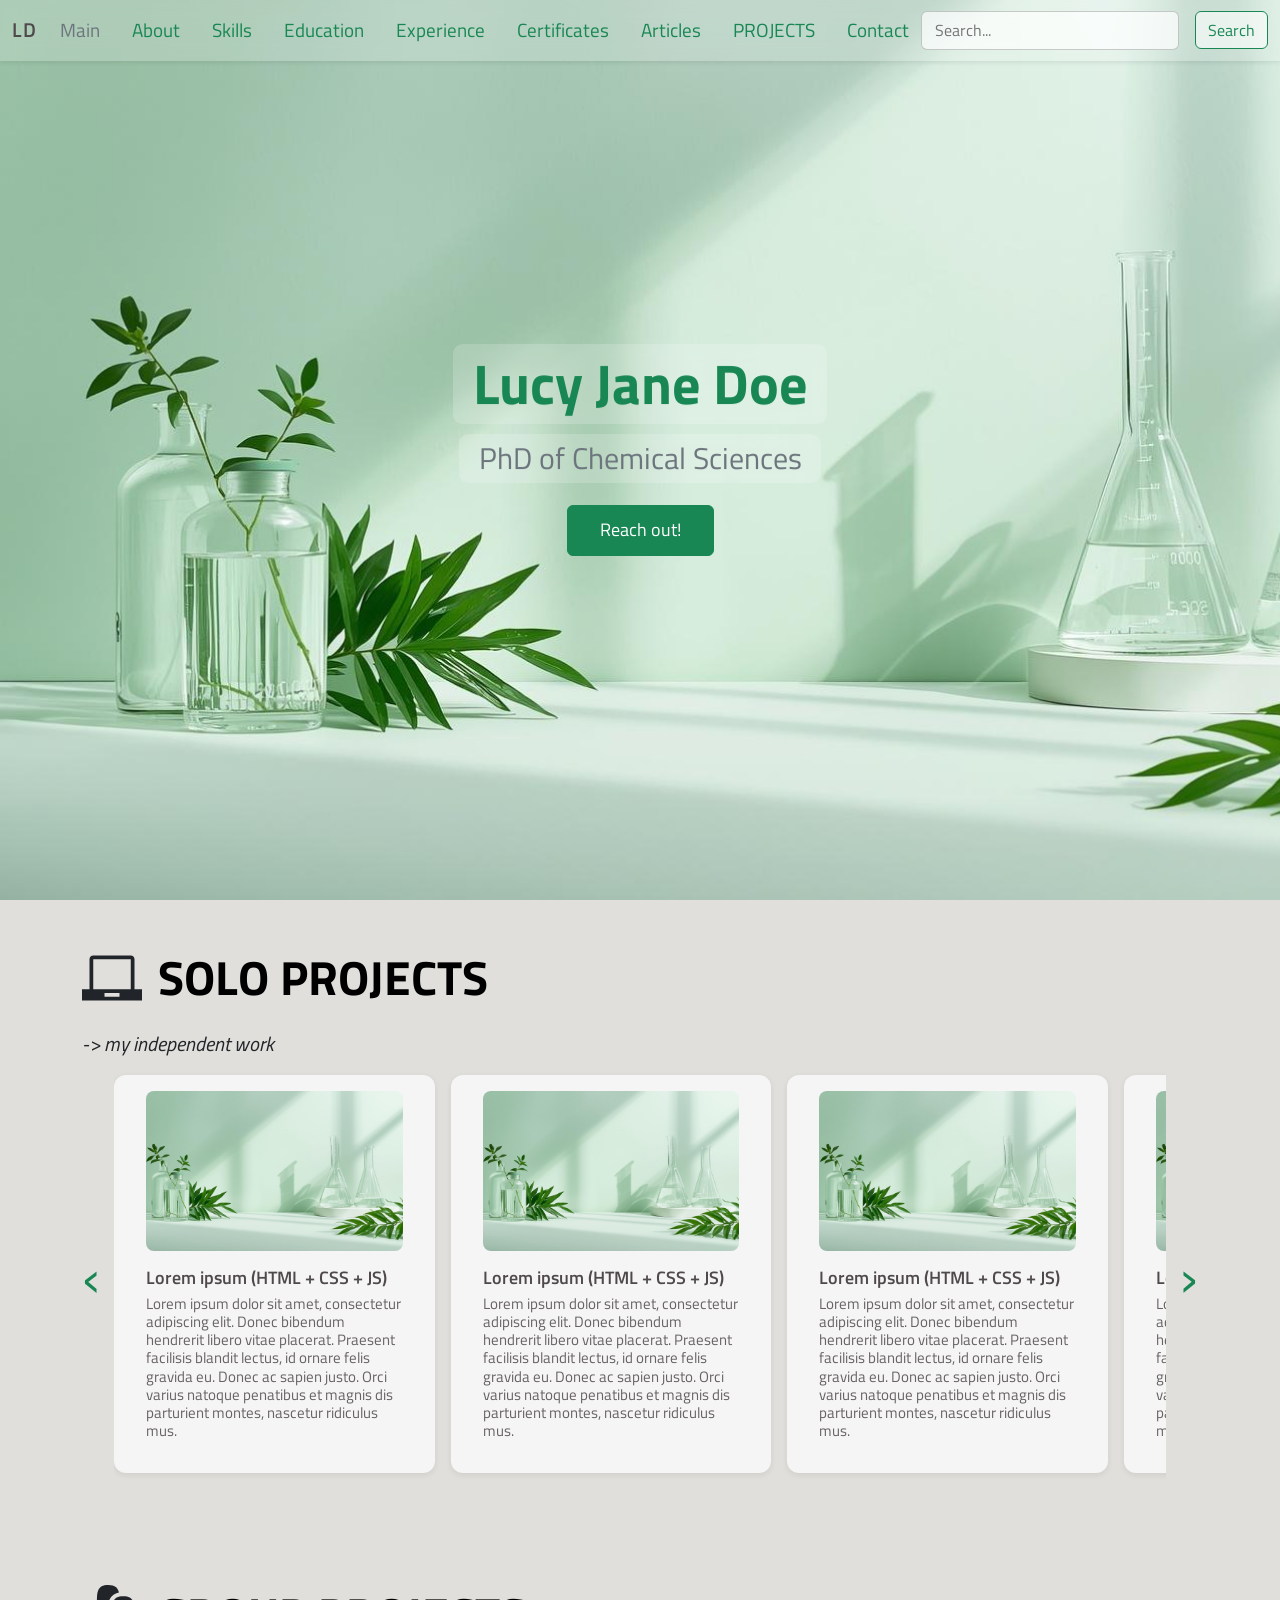
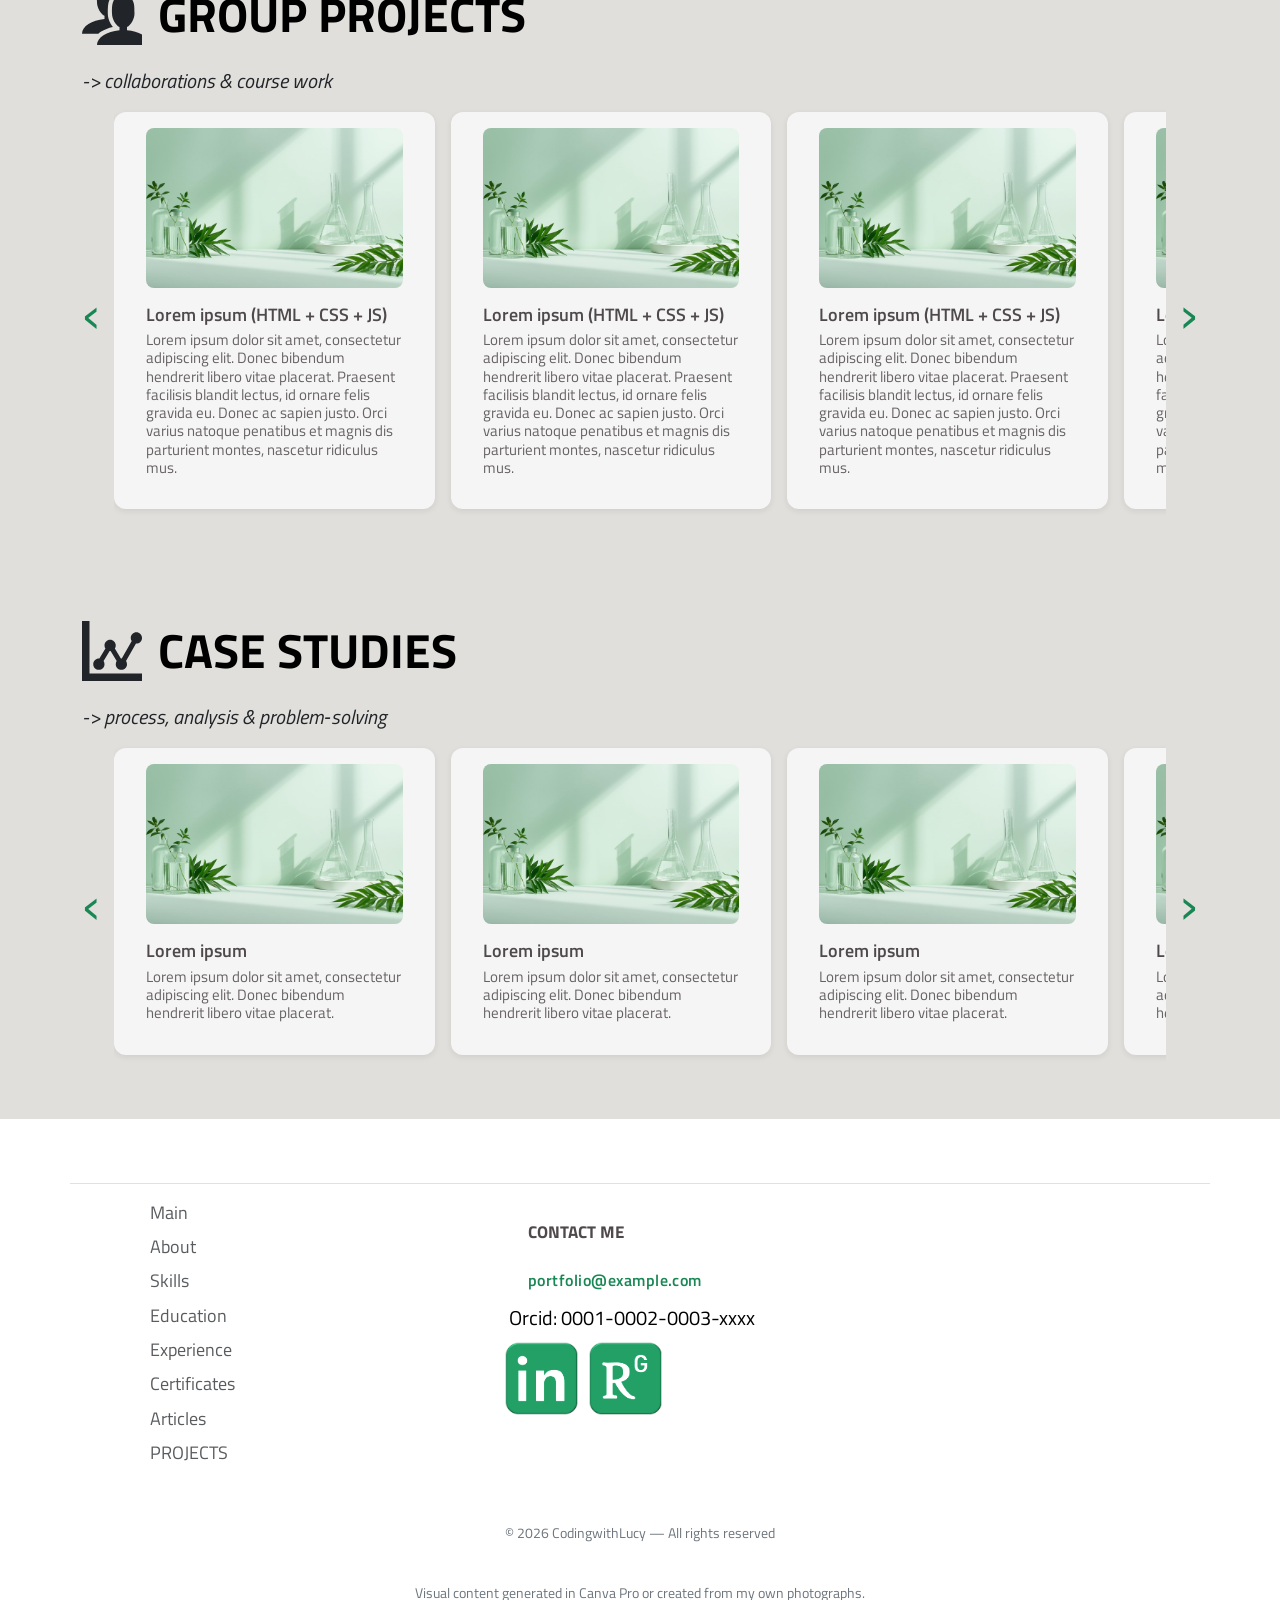
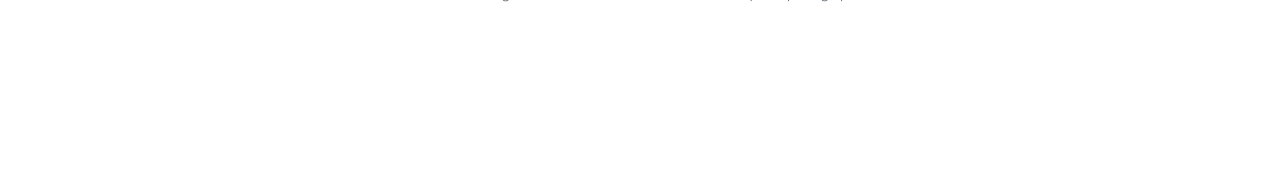
==== commit c0a008df: "links 2" ====
--- a/projects.html
+++ b/projects.html
@@ -110,62 +110,62 @@
                 <div class="cert-scroll">
 
                     <div class="certificate-card hover-lift" data-bs-toggle="modal" data-bs-target="#solo1">
-                        <img src="background.jpg" class="project-thumb" alt="Project thumbnail">
-                        <h3>Lorem ipsum (HTML + CSS + JS)</h3>
-                        <h4 class="pb-3">Lorem ipsum dolor sit amet, consectetur adipiscing elit. Donec bibendum
-                            hendrerit libero vitae placerat. Praesent
-                            facilisis blandit lectus, id ornare felis gravida eu. Donec ac sapien justo. Orci varius
-                            natoque penatibus et magnis dis
-                            parturient montes, nascetur ridiculus mus.
-                        </h4>
-                    </div>
-
-                    <div class="certificate-card hover-lift" data-bs-toggle="modal" data-bs-target="#solo1">
-                        <img src="background.jpg" class="project-thumb" alt="Project thumbnail">
-                        <h3>Lorem ipsum (HTML + CSS + JS)</h3>
-                        <h4 class="pb-3">Lorem ipsum dolor sit amet, consectetur adipiscing elit. Donec bibendum
-                            hendrerit libero vitae placerat. Praesent
-                            facilisis blandit lectus, id ornare felis gravida eu. Donec ac sapien justo. Orci varius
-                            natoque penatibus et magnis dis
-                            parturient montes, nascetur ridiculus mus.
-                        </h4>
-                    </div>
-
-                    <div class="certificate-card hover-lift" data-bs-toggle="modal" data-bs-target="#solo1">
-                        <img src="background.jpg" class="project-thumb" alt="Project thumbnail">
-                        <h3>Lorem ipsum (HTML + CSS + JS)</h3>
-                        <h4 class="pb-3">Lorem ipsum dolor sit amet, consectetur adipiscing elit. Donec bibendum
-                            hendrerit libero vitae placerat. Praesent
-                            facilisis blandit lectus, id ornare felis gravida eu. Donec ac sapien justo. Orci varius
-                            natoque penatibus et magnis dis
-                            parturient montes, nascetur ridiculus mus.
-                        </h4>
-                    </div>
-
-                    <div class="certificate-card hover-lift" data-bs-toggle="modal" data-bs-target="#solo1">
-                        <img src="background.jpg" class="project-thumb" alt="Project thumbnail">
-                        <h3>Lorem ipsum (HTML + CSS + JS)</h3>
-                        <h4 class="pb-3">Lorem ipsum dolor sit amet, consectetur adipiscing elit. Donec bibendum
-                            hendrerit libero vitae placerat. Praesent
-                            facilisis blandit lectus, id ornare felis gravida eu. Donec ac sapien justo. Orci varius
-                            natoque penatibus et magnis dis
-                            parturient montes, nascetur ridiculus mus.
-                        </h4>
-                    </div>
-
-                    <div class="certificate-card hover-lift" data-bs-toggle="modal" data-bs-target="#solo1">
-                        <img src="background.jpg" class="project-thumb" alt="Project thumbnail">
-                        <h3>Lorem ipsum (HTML + CSS + JS)</h3>
-                        <h4 class="pb-3">Lorem ipsum dolor sit amet, consectetur adipiscing elit. Donec bibendum
-                            hendrerit libero vitae placerat. Praesent
-                            facilisis blandit lectus, id ornare felis gravida eu. Donec ac sapien justo. Orci varius
-                            natoque penatibus et magnis dis
-                            parturient montes, nascetur ridiculus mus.
-                        </h4>
-                    </div>
-
-                    <div class="certificate-card hover-lift" data-bs-toggle="modal" data-bs-target="#solo1">
-                        <img src="background.jpg" class="project-thumb" alt="Project thumbnail">
+                        <img src="./background.jpg" class="project-thumb" alt="Project thumbnail">
+                        <h3>Lorem ipsum (HTML + CSS + JS)</h3>
+                        <h4 class="pb-3">Lorem ipsum dolor sit amet, consectetur adipiscing elit. Donec bibendum
+                            hendrerit libero vitae placerat. Praesent
+                            facilisis blandit lectus, id ornare felis gravida eu. Donec ac sapien justo. Orci varius
+                            natoque penatibus et magnis dis
+                            parturient montes, nascetur ridiculus mus.
+                        </h4>
+                    </div>
+
+                    <div class="certificate-card hover-lift" data-bs-toggle="modal" data-bs-target="#solo1">
+                        <img src="./background.jpg" class="project-thumb" alt="Project thumbnail">
+                        <h3>Lorem ipsum (HTML + CSS + JS)</h3>
+                        <h4 class="pb-3">Lorem ipsum dolor sit amet, consectetur adipiscing elit. Donec bibendum
+                            hendrerit libero vitae placerat. Praesent
+                            facilisis blandit lectus, id ornare felis gravida eu. Donec ac sapien justo. Orci varius
+                            natoque penatibus et magnis dis
+                            parturient montes, nascetur ridiculus mus.
+                        </h4>
+                    </div>
+
+                    <div class="certificate-card hover-lift" data-bs-toggle="modal" data-bs-target="#solo1">
+                        <img src="./background.jpg" class="project-thumb" alt="Project thumbnail">
+                        <h3>Lorem ipsum (HTML + CSS + JS)</h3>
+                        <h4 class="pb-3">Lorem ipsum dolor sit amet, consectetur adipiscing elit. Donec bibendum
+                            hendrerit libero vitae placerat. Praesent
+                            facilisis blandit lectus, id ornare felis gravida eu. Donec ac sapien justo. Orci varius
+                            natoque penatibus et magnis dis
+                            parturient montes, nascetur ridiculus mus.
+                        </h4>
+                    </div>
+
+                    <div class="certificate-card hover-lift" data-bs-toggle="modal" data-bs-target="#solo1">
+                        <img src="./background.jpg" class="project-thumb" alt="Project thumbnail">
+                        <h3>Lorem ipsum (HTML + CSS + JS)</h3>
+                        <h4 class="pb-3">Lorem ipsum dolor sit amet, consectetur adipiscing elit. Donec bibendum
+                            hendrerit libero vitae placerat. Praesent
+                            facilisis blandit lectus, id ornare felis gravida eu. Donec ac sapien justo. Orci varius
+                            natoque penatibus et magnis dis
+                            parturient montes, nascetur ridiculus mus.
+                        </h4>
+                    </div>
+
+                    <div class="certificate-card hover-lift" data-bs-toggle="modal" data-bs-target="#solo1">
+                        <img src="./background.jpg" class="project-thumb" alt="Project thumbnail">
+                        <h3>Lorem ipsum (HTML + CSS + JS)</h3>
+                        <h4 class="pb-3">Lorem ipsum dolor sit amet, consectetur adipiscing elit. Donec bibendum
+                            hendrerit libero vitae placerat. Praesent
+                            facilisis blandit lectus, id ornare felis gravida eu. Donec ac sapien justo. Orci varius
+                            natoque penatibus et magnis dis
+                            parturient montes, nascetur ridiculus mus.
+                        </h4>
+                    </div>
+
+                    <div class="certificate-card hover-lift" data-bs-toggle="modal" data-bs-target="#solo1">
+                        <img src="./background.jpg" class="project-thumb" alt="Project thumbnail">
                         <h3>Lorem ipsum (HTML + CSS + JS)</h3>
                         <h4 class="pb-3">Lorem ipsum dolor sit amet, consectetur adipiscing elit. Donec bibendum
                             hendrerit libero vitae placerat. Praesent
@@ -209,40 +209,40 @@
                 <div class="cert-scroll">
 
                     <div class="certificate-card hover-lift" data-bs-toggle="modal" data-bs-target="#solo1">
-                        <img src="background.jpg" class="project-thumb" alt="Project thumbnail">
-                        <h3>Lorem ipsum (HTML + CSS + JS)</h3>
-                        <h4 class="pb-3">Lorem ipsum dolor sit amet, consectetur adipiscing elit. Donec bibendum
-                            hendrerit libero vitae placerat. Praesent
-                            facilisis blandit lectus, id ornare felis gravida eu. Donec ac sapien justo. Orci varius
-                            natoque penatibus et magnis dis
-                            parturient montes, nascetur ridiculus mus.
-                        </h4>
-                    </div>
-
-                    <div class="certificate-card hover-lift" data-bs-toggle="modal" data-bs-target="#solo1">
-                        <img src="background.jpg" class="project-thumb" alt="Project thumbnail">
-                        <h3>Lorem ipsum (HTML + CSS + JS)</h3>
-                        <h4 class="pb-3">Lorem ipsum dolor sit amet, consectetur adipiscing elit. Donec bibendum
-                            hendrerit libero vitae placerat. Praesent
-                            facilisis blandit lectus, id ornare felis gravida eu. Donec ac sapien justo. Orci varius
-                            natoque penatibus et magnis dis
-                            parturient montes, nascetur ridiculus mus.
-                        </h4>
-                    </div>
-
-                    <div class="certificate-card hover-lift" data-bs-toggle="modal" data-bs-target="#solo1">
-                        <img src="background.jpg" class="project-thumb" alt="Project thumbnail">
-                        <h3>Lorem ipsum (HTML + CSS + JS)</h3>
-                        <h4 class="pb-3">Lorem ipsum dolor sit amet, consectetur adipiscing elit. Donec bibendum
-                            hendrerit libero vitae placerat. Praesent
-                            facilisis blandit lectus, id ornare felis gravida eu. Donec ac sapien justo. Orci varius
-                            natoque penatibus et magnis dis
-                            parturient montes, nascetur ridiculus mus.
-                        </h4>
-                    </div>
-
-                    <div class="certificate-card hover-lift" data-bs-toggle="modal" data-bs-target="#solo1">
-                        <img src="background.jpg" class="project-thumb" alt="Project thumbnail">
+                        <img src="./background.jpg" class="project-thumb" alt="Project thumbnail">
+                        <h3>Lorem ipsum (HTML + CSS + JS)</h3>
+                        <h4 class="pb-3">Lorem ipsum dolor sit amet, consectetur adipiscing elit. Donec bibendum
+                            hendrerit libero vitae placerat. Praesent
+                            facilisis blandit lectus, id ornare felis gravida eu. Donec ac sapien justo. Orci varius
+                            natoque penatibus et magnis dis
+                            parturient montes, nascetur ridiculus mus.
+                        </h4>
+                    </div>
+
+                    <div class="certificate-card hover-lift" data-bs-toggle="modal" data-bs-target="#solo1">
+                        <img src="./background.jpg" class="project-thumb" alt="Project thumbnail">
+                        <h3>Lorem ipsum (HTML + CSS + JS)</h3>
+                        <h4 class="pb-3">Lorem ipsum dolor sit amet, consectetur adipiscing elit. Donec bibendum
+                            hendrerit libero vitae placerat. Praesent
+                            facilisis blandit lectus, id ornare felis gravida eu. Donec ac sapien justo. Orci varius
+                            natoque penatibus et magnis dis
+                            parturient montes, nascetur ridiculus mus.
+                        </h4>
+                    </div>
+
+                    <div class="certificate-card hover-lift" data-bs-toggle="modal" data-bs-target="#solo1">
+                        <img src="./background.jpg" class="project-thumb" alt="Project thumbnail">
+                        <h3>Lorem ipsum (HTML + CSS + JS)</h3>
+                        <h4 class="pb-3">Lorem ipsum dolor sit amet, consectetur adipiscing elit. Donec bibendum
+                            hendrerit libero vitae placerat. Praesent
+                            facilisis blandit lectus, id ornare felis gravida eu. Donec ac sapien justo. Orci varius
+                            natoque penatibus et magnis dis
+                            parturient montes, nascetur ridiculus mus.
+                        </h4>
+                    </div>
+
+                    <div class="certificate-card hover-lift" data-bs-toggle="modal" data-bs-target="#solo1">
+                        <img src="./background.jpg" class="project-thumb" alt="Project thumbnail">
                         <h3>Lorem ipsum (HTML + CSS + JS)</h3>
                         <h4 class="pb-3">Lorem ipsum dolor sit amet, consectetur adipiscing elit. Donec bibendum
                             hendrerit libero vitae placerat. Praesent
@@ -283,7 +283,7 @@
                 <div class="cert-scroll">
 
                     <div class="certificate-card hover-lift" data-bs-toggle="modal" data-bs-target="#case1">
-                        <img src="background.jpg" class="project-thumb" alt="Project thumbnail">
+                        <img src="./background.jpg" class="project-thumb" alt="Project thumbnail">
                         <h3>Lorem ipsum</h3>
                         <h4 class="pb-3">Lorem ipsum dolor sit amet, consectetur adipiscing elit. Donec bibendum
                             hendrerit libero vitae placerat.
@@ -291,7 +291,7 @@
                     </div>
 
                     <div class="certificate-card hover-lift" data-bs-toggle="modal" data-bs-target="#case1">
-                        <img src="background.jpg" class="project-thumb" alt="Project thumbnail">
+                        <img src="./background.jpg" class="project-thumb" alt="Project thumbnail">
                         <h3>Lorem ipsum</h3>
                         <h4 class="pb-3">Lorem ipsum dolor sit amet, consectetur adipiscing elit. Donec bibendum
                             hendrerit libero vitae placerat.
@@ -299,7 +299,7 @@
                     </div>
 
                     <div class="certificate-card hover-lift" data-bs-toggle="modal" data-bs-target="#case1">
-                        <img src="background.jpg" class="project-thumb" alt="Project thumbnail">
+                        <img src="./background.jpg" class="project-thumb" alt="Project thumbnail">
                         <h3>Lorem ipsum</h3>
                         <h4 class="pb-3">Lorem ipsum dolor sit amet, consectetur adipiscing elit. Donec bibendum
                             hendrerit libero vitae placerat.
@@ -307,7 +307,7 @@
                     </div>
 
                     <div class="certificate-card hover-lift" data-bs-toggle="modal" data-bs-target="#case1">
-                        <img src="background.jpg" class="project-thumb" alt="Project thumbnail">
+                        <img src="./background.jpg" class="project-thumb" alt="Project thumbnail">
                         <h3>Lorem ipsum</h3>
                         <h4 class="pb-3">Lorem ipsum dolor sit amet, consectetur adipiscing elit. Donec bibendum
                             hendrerit libero vitae placerat.
@@ -332,7 +332,7 @@
                 </div>
 
                 <div class="modal-body">
-                    <img src="background.jpg" class="img-fluid mb-4 rounded" alt="Project screenshot">
+                    <img src="./background.jpg" class="img-fluid mb-4 rounded" alt="Project screenshot">
                     <h5>🧭 Overview</h5>
                     <p>
                         Phasellus in faucibus est. Praesent tincidunt efficitur mi, a commodo turpis auctor eu. Aliquam
@@ -410,7 +410,7 @@
                 </div>
 
                 <div class="modal-body">
-                    <img src="background.jpg" class="img-fluid mb-4 rounded" alt="Project screenshot">
+                    <img src="./background.jpg" class="img-fluid mb-4 rounded" alt="Project screenshot">
 
                     <h5>🧭 Overview</h5>
                     <p>Lorem ipsum dolor sit amet, consectetur adipiscing elit. Donec bibendum hendrerit libero vitae
